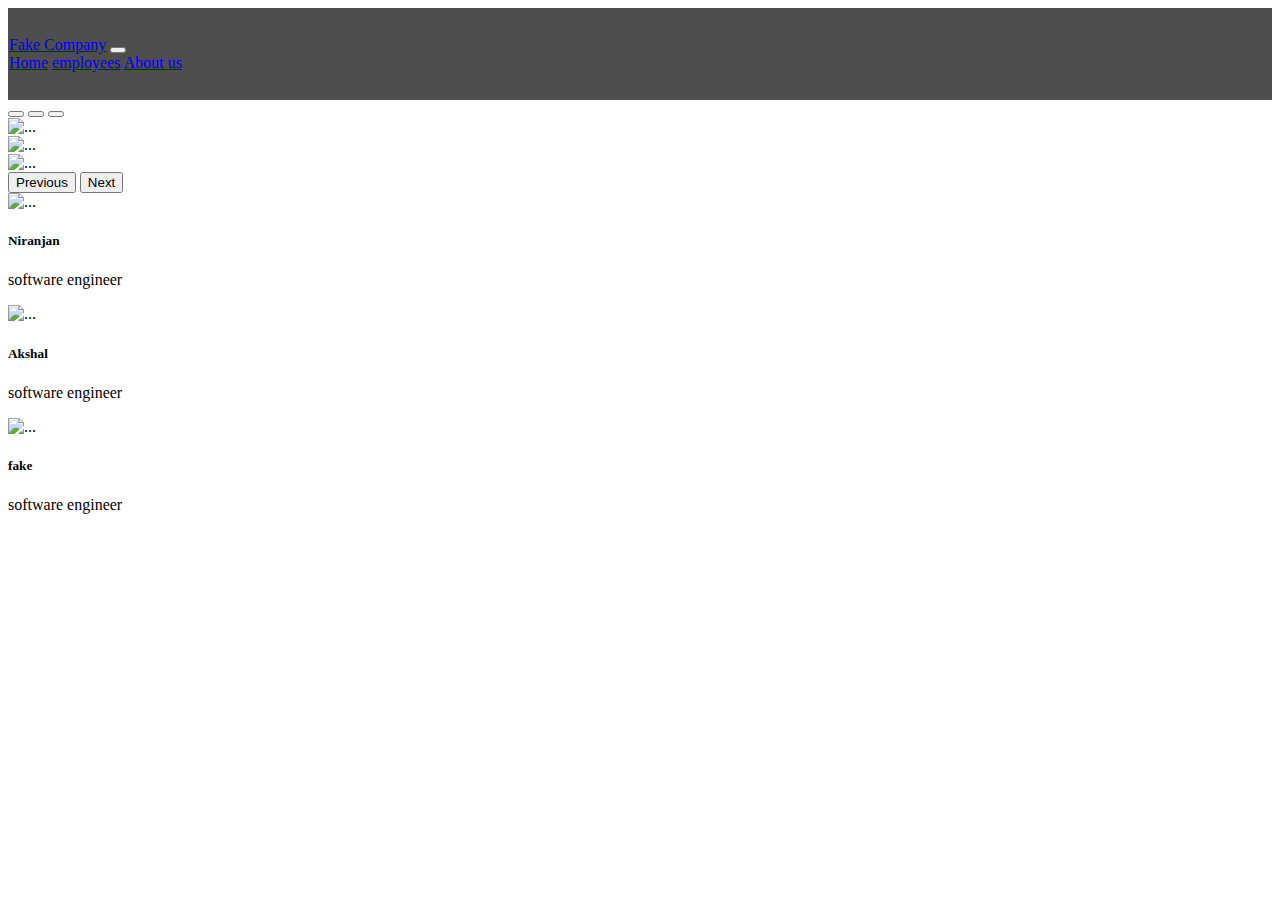
==== demo.html @ 5145f54c "Add files via upload" ====
<!DOCTYPE html>
<html lang="en">

<head>
    <meta charset="UTF-8">
    <meta http-equiv="X-UA-Compatible" content="IE=edge">
    <meta name="viewport" content="width=device-width, initial-scale=1.0">

    <!-- bootstrap import starts -->

    <link href="https://cdn.jsdelivr.net/npm/bootstrap@5.0.2/dist/css/bootstrap.min.css" rel="stylesheet"
        integrity="sha384-EVSTQN3/azprG1Anm3QDgpJLIm9Nao0Yz1ztcQTwFspd3yD65VohhpuuCOmLASjC" crossorigin="anonymous">

    <script src="https://cdn.jsdelivr.net/npm/bootstrap@5.0.2/dist/js/bootstrap.bundle.min.js"
        integrity="sha384-MrcW6ZMFYlzcLA8Nl+NtUVF0sA7MsXsP1UyJoMp4YLEuNSfAP+JcXn/tWtIaxVXM"
        crossorigin="anonymous"></script>

    <!-- bootstrap import ends -->

    <!-- css import starts -->

    <link rel="stylesheet" href="./style.css">

    <!-- css imports ends -->

    <title>Document</title>

</head>

<body>
    <!-- header -->
    <header>
        <!-- navbar -->
        <nav class="navbar navbar-expand-lg navbar-light bg-light">
            <div class="container-fluid">
                <a class="navbar-brand" href="#">Fake Company</a>
                <button class="navbar-toggler" type="button" data-bs-toggle="collapse"
                    data-bs-target="#navbarNavAltMarkup" aria-controls="navbarNavAltMarkup" aria-expanded="false"
                    aria-label="Toggle navigation">
                </button>
                <div class="collapse navbar-collapse" id="navbarNavAltMarkup">
                    <div class="navbar-nav">
                        <a class="nav-link active" aria-current="page" href="#">Home</a>
                        <a class="nav-link" href="#">employees</a>
                        <a class="nav-link" href="#">About us</a>
                    </div>
                </div>
            </div>
        </nav>

    </header>

    <!-- main -->
    <main>
        <!-- intro -->
        <section class="intro">
            <!-- carousal -->

            <div id="carouselExampleIndicators" class="carousel slide" data-bs-ride="carousel">

                <div class="carousel-indicators">

                    <button type="button" data-bs-target="#carouselExampleIndicators" data-bs-slide-to="0"
                        class="active" aria-current="true" aria-label="Slide 1"></button>

                    <button type="button" data-bs-target="#carouselExampleIndicators" data-bs-slide-to="1"
                        aria-label="Slide 2"></button>

                    <button type="button" data-bs-target="#carouselExampleIndicators" data-bs-slide-to="2"
                        aria-label="Slide 3"></button>

                </div>

                <div class="carousel-inner">

                    <div class="carousel-item active">
                        <img src="./2.png" class="d-block w-100" alt="...">
                    </div>
                    <div class="carousel-item">
                        <img src="./1.png" class="d-block w-100" alt="...">
                    </div>
                    <div class="carousel-item">
                        <img src="./4.png" class="d-block w-100" alt="...">
                    </div>

                </div>
                <button class="carousel-control-prev" type="button" data-bs-target="#carouselExampleIndicators"
                    data-bs-slide="prev">
                    <span class="carousel-control-prev-icon" aria-hidden="true"></span>
                    <span class="visually-hidden">Previous</span>
                </button>

                <button class="carousel-control-next" type="button" data-bs-target="#carouselExampleIndicators"
                    data-bs-slide="next">
                    <span class="carousel-control-next-icon" aria-hidden="true"></span>
                    <span class="visually-hidden">Next</span>
                </button>

            </div>
        </section>

        <!--empolyees-->
        <section class="employees">
            <div class="container">
                <div class="row">
                    <!-- looping cards -->
                    <script>

                        let employees = [
                            {
                                name: "Niranjan",
                                Designation: "software engineer",
                                Image: "./images/male employee.png"
                            },
                            {
                                name: "Akshal",
                                Designation: "software engineer",
                                Image: "./images/female employee.png"
                            },
                            {
                                name: "fake",
                                Designation: "software engineer",
                                Image: "./images/male employee.png"
                            }
                        ]
                        employees.forEach(
                            person => {
                                document.write(
                                    `<div class="col">
                                    <div class="card" style="width: 18rem;">
                                    <img src="${person.Image}" class="card-img-top" alt="...">
                                    <div class="card-body">
                                        <h5 class="card-title">${person.name}</h5>
                                        <p class="card-text">${person.Designation}</p>
                                    </div>
                                    </div>
                                    </div>
                                    `
                                )
                            }
                        )
                    </script>
                </div>
            </div>

        </section>
        <!-- about -->
        <section class="about">

            

        </section>
    </main>

</body>

</html>
---- style.css ----
/* NAVBAR STYLING STARTS */
.navbar {
 display: flex;
 align-items: center;
 justify-content: space-between;
 padding: 1px;
 background-color: #4e4e4e;
 color: #fff;
 backdrop-filter: blur(2px);
 height: 10vh;
 

}
.nav-links a {
 color: #fff;
 text-decoration:none ;


}
/* LOGO */
.logo {
 font-size: 32px;
}
/* NAVBAR MENU */
.menu {
 display: flex;
 gap: 120px;
 font-size: 0.5px;
}
.menu li:hover {
 background-color: #000000;
 border-radius: none ;
 transition: 0.5s ease;
}
.menu li,a:visited{
 color: rgb(255, 255, 255);
 




}
.menu li {
 padding: 5px 14px;
 font-size: 19px;
 list-style: none;
 border: none;
 border-radius: 30px;
 font-size: 16px;
 font-weight: 700;
 }
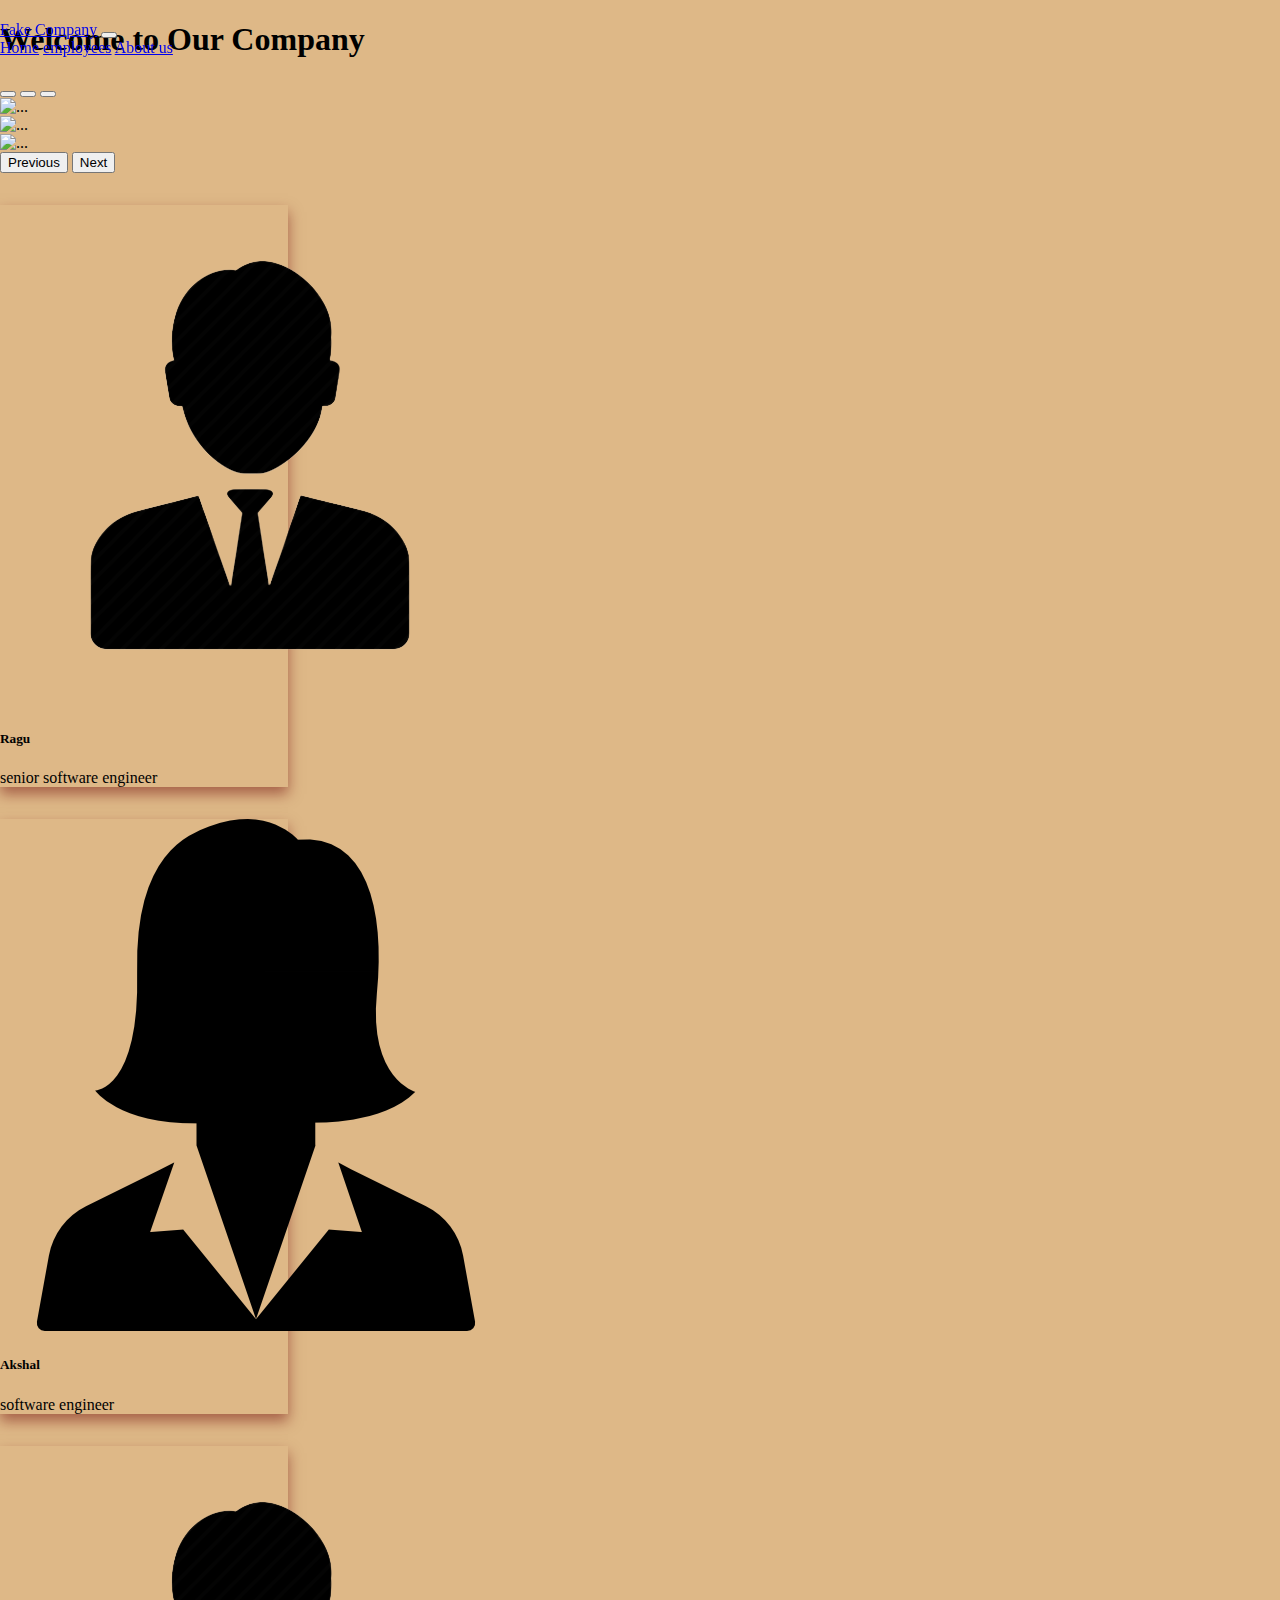
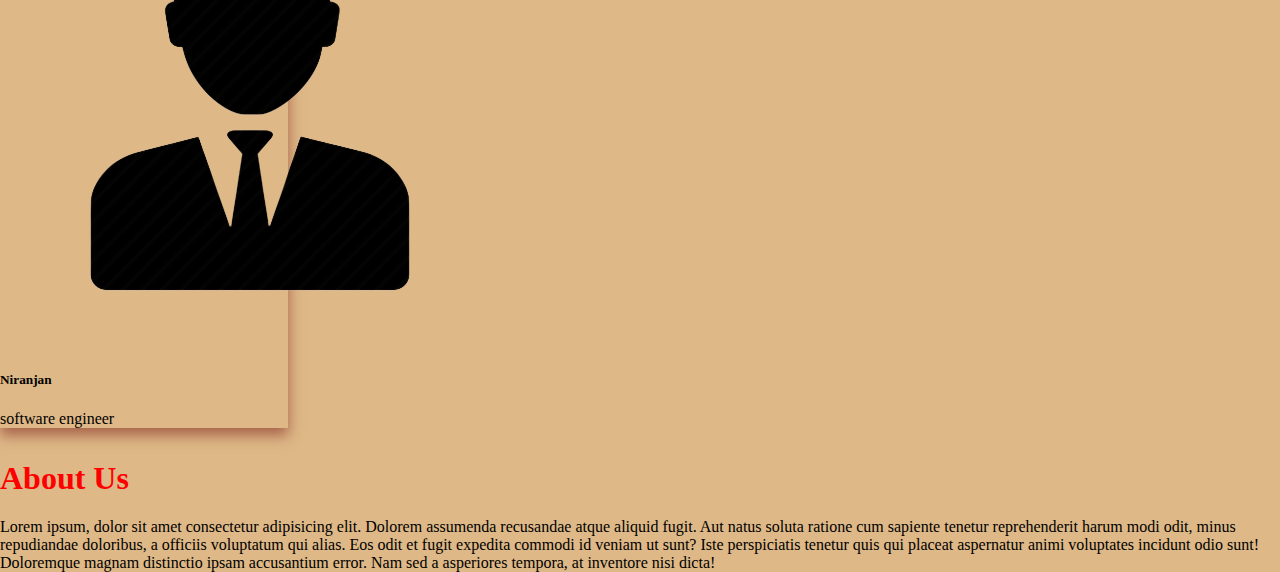
==== commit adaf6892: "Add files via upload" ====
--- a/demo.html
+++ b/demo.html
@@ -31,7 +31,7 @@
     <!-- header -->
     <header>
         <!-- navbar -->
-        <nav class="navbar navbar-expand-lg navbar-light bg-light">
+        <nav class="navbar navbar-expand-lg navbar-light bg-light navbar-edit" >
             <div class="container-fluid">
                 <a class="navbar-brand" href="#">Fake Company</a>
                 <button class="navbar-toggler" type="button" data-bs-toggle="collapse"
@@ -41,8 +41,8 @@
                 <div class="collapse navbar-collapse" id="navbarNavAltMarkup">
                     <div class="navbar-nav">
                         <a class="nav-link active" aria-current="page" href="#">Home</a>
-                        <a class="nav-link" href="#">employees</a>
-                        <a class="nav-link" href="#">About us</a>
+                        <a class="nav-link" href="#emp">employees</a>
+                        <a class="nav-link" href="#abt ">About us</a>
                     </div>
                 </div>
             </div>
@@ -54,6 +54,7 @@
     <main>
         <!-- intro -->
         <section class="intro">
+            <h1>Welcome to Our Company</h1>
             <!-- carousal -->
 
             <div id="carouselExampleIndicators" class="carousel slide" data-bs-ride="carousel">
@@ -100,7 +101,7 @@
         </section>
 
         <!--empolyees-->
-        <section class="employees">
+        <section class="employees" id="emp">
             <div class="container">
                 <div class="row">
                     <!-- looping cards -->
@@ -108,20 +109,22 @@
 
                         let employees = [
                             {
-                                name: "Niranjan",
-                                Designation: "software engineer",
+                                name: "Ragu",
+                                Designation: "senior software engineer",
                                 Image: "./images/male employee.png"
                             },
+
                             {
                                 name: "Akshal",
                                 Designation: "software engineer",
                                 Image: "./images/female employee.png"
                             },
+
                             {
-                                name: "fake",
-                                Designation: "software engineer",
+                                name: "Niranjan",
+                                Designation : "software engineer",
                                 Image: "./images/male employee.png"
-                            }
+                            },
                         ]
                         employees.forEach(
                             person => {
@@ -131,7 +134,7 @@
                                     <img src="${person.Image}" class="card-img-top" alt="...">
                                     <div class="card-body">
                                         <h5 class="card-title">${person.name}</h5>
-                                        <p class="card-text">${person.Designation}</p>
+                                        <p class="card-text designation">${person.Designation}</p>
                                     </div>
                                     </div>
                                     </div>
@@ -145,9 +148,14 @@
 
         </section>
         <!-- about -->
-        <section class="about">
+        <section class="about" id="abt">
 
-            
+                <div class="container">
+                    <div class="row">
+                        <h1 style="color: red;">About Us</h1>
+                        <div>Lorem ipsum, dolor sit amet consectetur adipisicing elit. Dolorem assumenda recusandae atque aliquid fugit. Aut natus soluta ratione cum sapiente tenetur reprehenderit harum modi odit, minus repudiandae doloribus, a officiis voluptatum qui alias. Eos odit et fugit expedita commodi id veniam ut sunt? Iste perspiciatis tenetur quis qui placeat aspernatur animi voluptates incidunt odio sunt! Doloremque magnam distinctio ipsam accusantium error. Nam sed a asperiores tempora, at inventore nisi dicta!</div>
+                    </div>
+                </div>
 
         </section>
     </main>
--- a/style.css
+++ b/style.css
@@ -1,55 +1,37 @@
+:root{
+  --bgcolor:burlywood;
+  --displaynone : none;
+}
+::-webkit-scrollbar{
+  display:none
+}
 
+body{
+  background-color:var(--bgcolor);
+  margin: 0;
+  padding: 0;
+}
+.navbar-edit{
+  width: 100%;
+  position: fixed;
+  z-index: 10;
+}
+/* .designation{
+  display: var(--displaynone);
+} */
+
+.card{
+  margin-top: 2rem;
+  margin-bottom: 2rem;
+  box-shadow: 0 7px 13px 0 rgba(111, 9, 9, 0.5);
+  transition: 1000ms;
  
- 
- /* NAVBAR STYLING STARTS */
-.navbar {
- display: flex;
- align-items: center;
- justify-content: space-between;
- padding: 1px;
- background-color: #4e4e4e;
- color: #fff;
- backdrop-filter: blur(2px);
- height: 10vh;
- 
+}
+
+.card:hover {
+  box-shadow: 0 15px 26px 0 rgba(0,0,0,0.2);
+  transform: scale(1.1);
+  opacity: 1;
+  /* --displaynone:content */
 
 }
-.nav-links a {
- color: #fff;
- text-decoration:none ;
-
-
-}
-/* LOGO */
-.logo {
- font-size: 32px;
-}
-/* NAVBAR MENU */
-.menu {
- display: flex;
- gap: 120px;
- font-size: 0.5px;
-}
-.menu li:hover {
- background-color: #000000;
- border-radius: none ;
- transition: 0.5s ease;
-}
-.menu li,a:visited{
- color: rgb(255, 255, 255);
- 
-
-
-
-
-}
-.menu li {
- padding: 5px 14px;
- font-size: 19px;
- list-style: none;
- border: none;
- border-radius: 30px;
- font-size: 16px;
- font-weight: 700;
- }
-
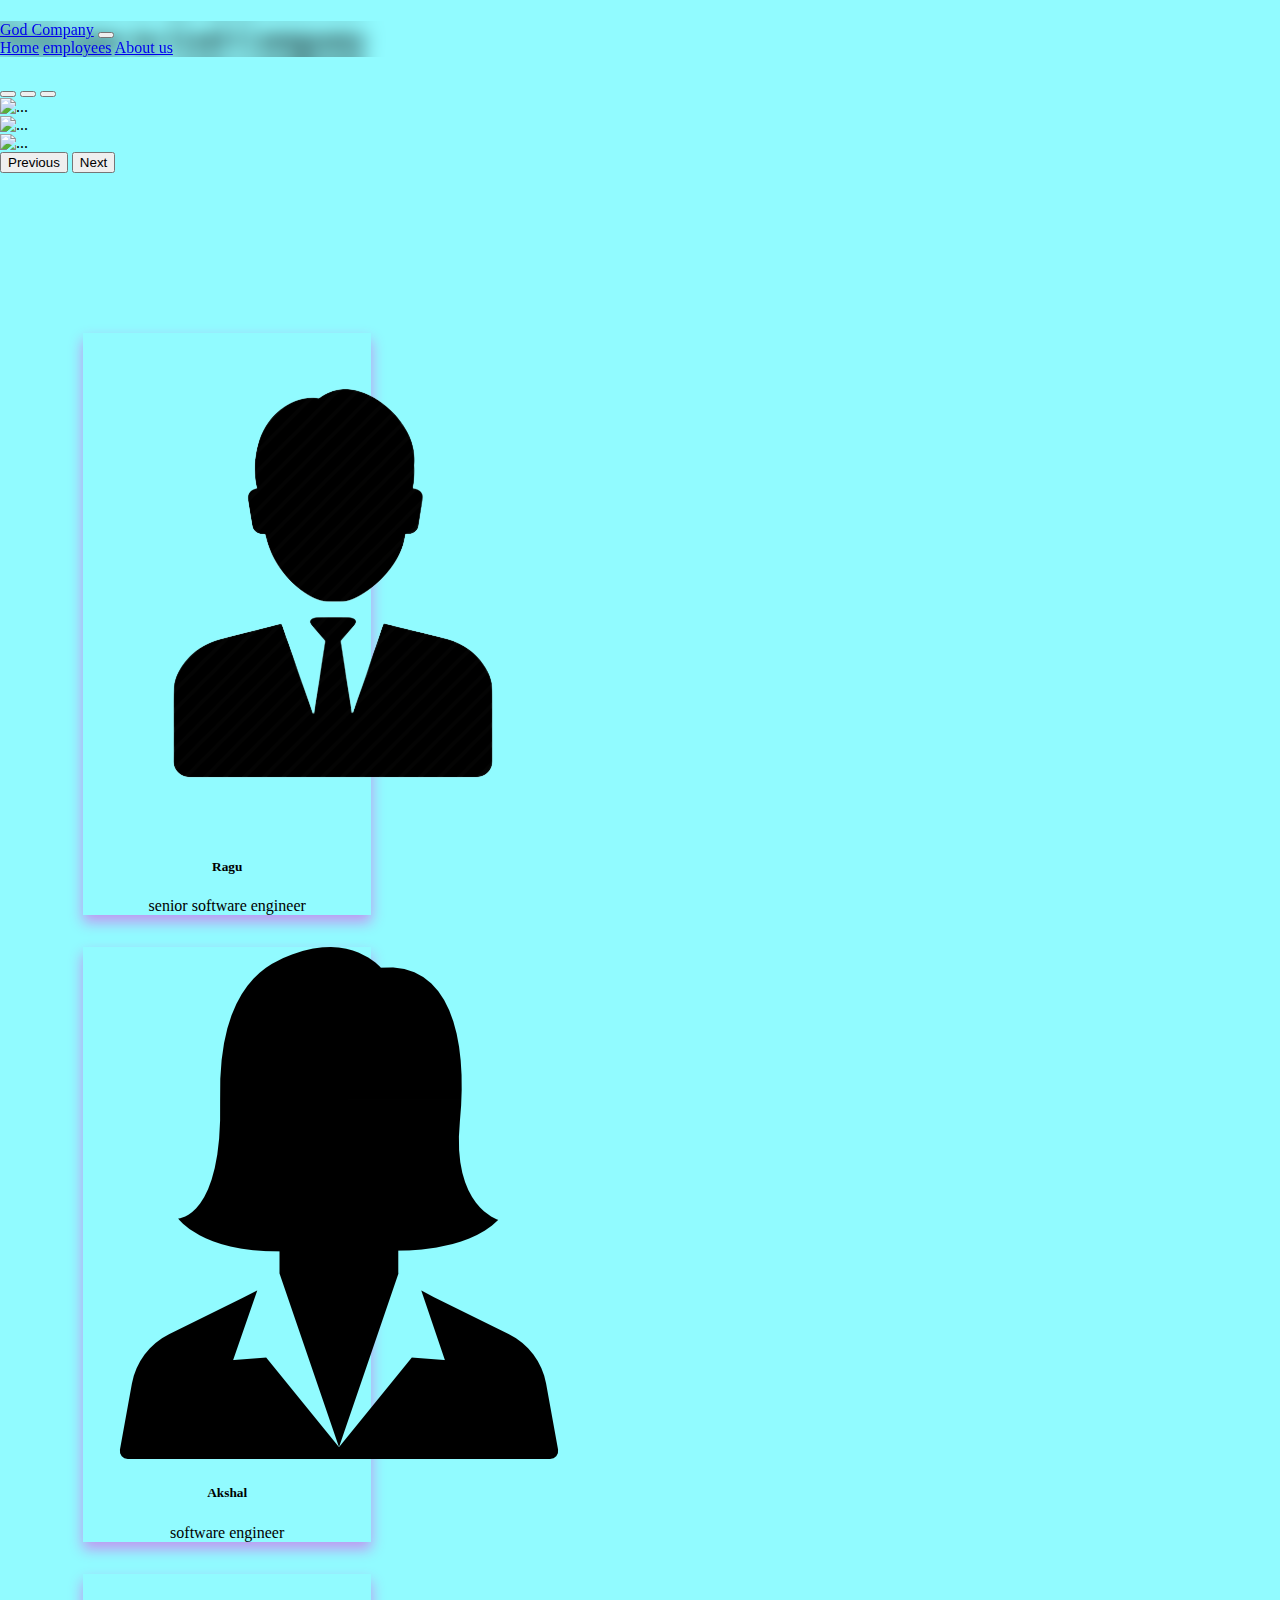
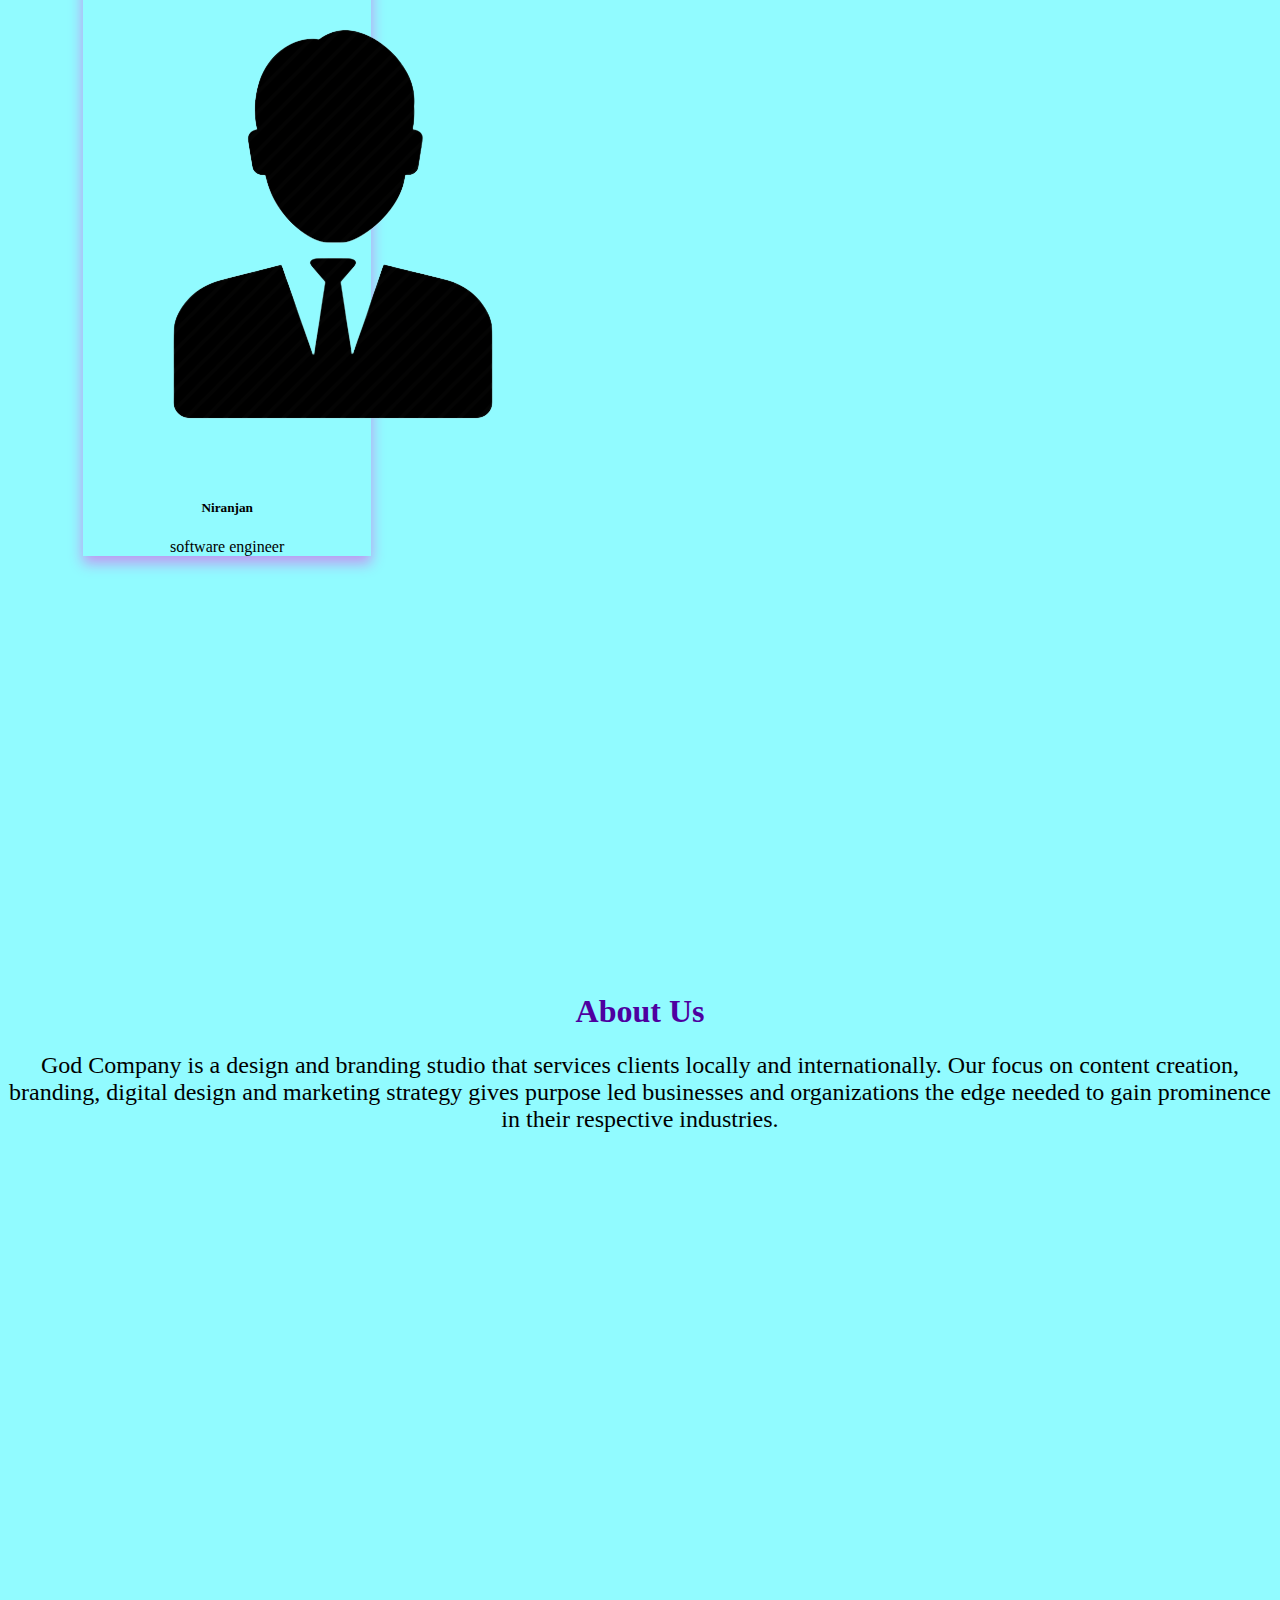
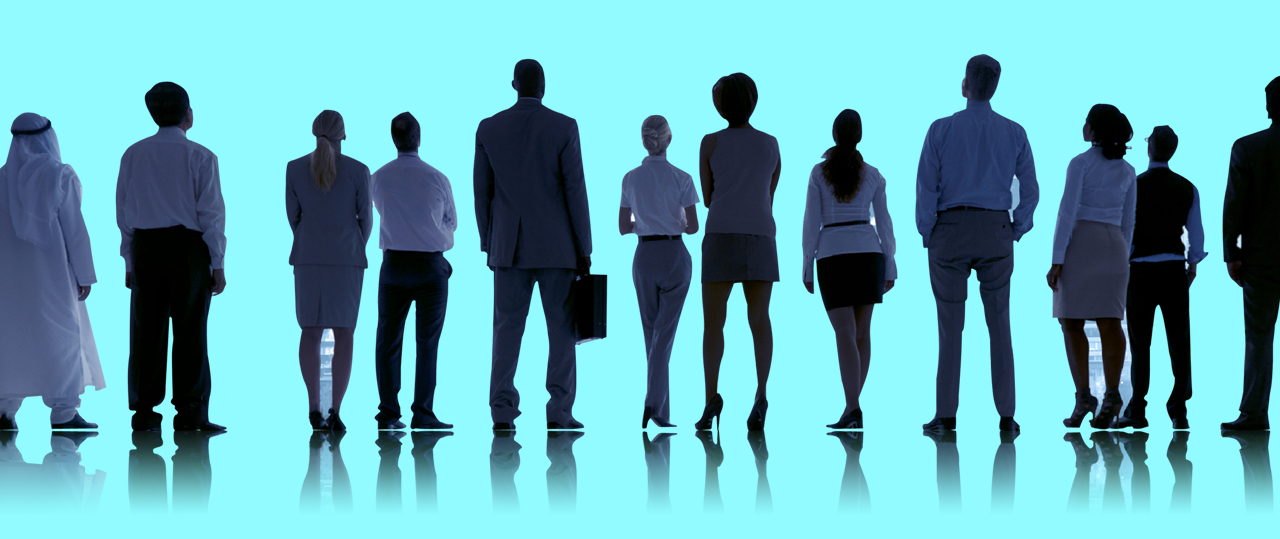
==== commit 80cb709f: "Add files via upload" ====
--- a/demo.html
+++ b/demo.html
@@ -33,7 +33,7 @@
         <!-- navbar -->
         <nav class="navbar navbar-expand-lg navbar-light bg-light navbar-edit" >
             <div class="container-fluid">
-                <a class="navbar-brand" href="#">Fake Company</a>
+                <a class="navbar-brand" href="#">God Company</a>
                 <button class="navbar-toggler" type="button" data-bs-toggle="collapse"
                     data-bs-target="#navbarNavAltMarkup" aria-controls="navbarNavAltMarkup" aria-expanded="false"
                     aria-label="Toggle navigation">
@@ -54,7 +54,7 @@
     <main>
         <!-- intro -->
         <section class="intro">
-            <h1>Welcome to Our Company</h1>
+            <h1>Welcome to God Company</h1>
             <!-- carousal -->
 
             <div id="carouselExampleIndicators" class="carousel slide" data-bs-ride="carousel">
@@ -151,10 +151,16 @@
         <section class="about" id="abt">
 
                 <div class="container">
-                    <div class="row">
-                        <h1 style="color: red;">About Us</h1>
-                        <div>Lorem ipsum, dolor sit amet consectetur adipisicing elit. Dolorem assumenda recusandae atque aliquid fugit. Aut natus soluta ratione cum sapiente tenetur reprehenderit harum modi odit, minus repudiandae doloribus, a officiis voluptatum qui alias. Eos odit et fugit expedita commodi id veniam ut sunt? Iste perspiciatis tenetur quis qui placeat aspernatur animi voluptates incidunt odio sunt! Doloremque magnam distinctio ipsam accusantium error. Nam sed a asperiores tempora, at inventore nisi dicta!</div>
+                    <div class="about">
+                        <h1 style="color: rgb(78, 0, 160);">About Us</h1>
+                        <div class="aboutcont">
+                        <div>God Company is a design and branding studio that services clients locally and internationally. Our focus on content creation, branding, digital design and marketing strategy gives purpose led businesses and organizations the edge needed to gain prominence in their respective industries.</div>
+                        <div class="aboutimage">
+                            <img src="images/team 2.png" class="d-block w-100" alt="...">
+                            </div>
+                            
                     </div>
+                </div>
                 </div>
 
         </section>
--- a/style.css
+++ b/style.css
@@ -1,5 +1,5 @@
 :root{
-  --bgcolor:burlywood;
+  --bgcolor:rgb(145, 251, 255);
   --displaynone : none;
 }
 ::-webkit-scrollbar{
@@ -15,6 +15,7 @@
   width: 100%;
   position: fixed;
   z-index: 10;
+  backdrop-filter: blur(10px);
 }
 /* .designation{
   display: var(--displaynone);
@@ -23,7 +24,7 @@
 .card{
   margin-top: 2rem;
   margin-bottom: 2rem;
-  box-shadow: 0 7px 13px 0 rgba(111, 9, 9, 0.5);
+  box-shadow: 0 7px 13px 0 rgba(255, 21, 224, 0.445);
   transition: 1000ms;
  
 }
@@ -31,7 +32,29 @@
 .card:hover {
   box-shadow: 0 15px 26px 0 rgba(0,0,0,0.2);
   transform: scale(1.1);
+  transition-duration: 400ms;
   opacity: 1;
   /* --displaynone:content */
 
 }
+.aboutcont{
+  text-align: center;
+  font-size: 1.5rem;
+  font-weight: 350;
+}
+.row{
+  padding-top: 10%;
+  text-align: center;
+  padding-bottom: 30%;
+  padding-left: 6.5%;
+}
+.aboutimage{
+  width: 100%;
+  padding-bottom: none;
+  margin-bottom: none;
+  padding-block-end: none;
+}
+.about{
+  align-items: center;
+  text-align: center;
+}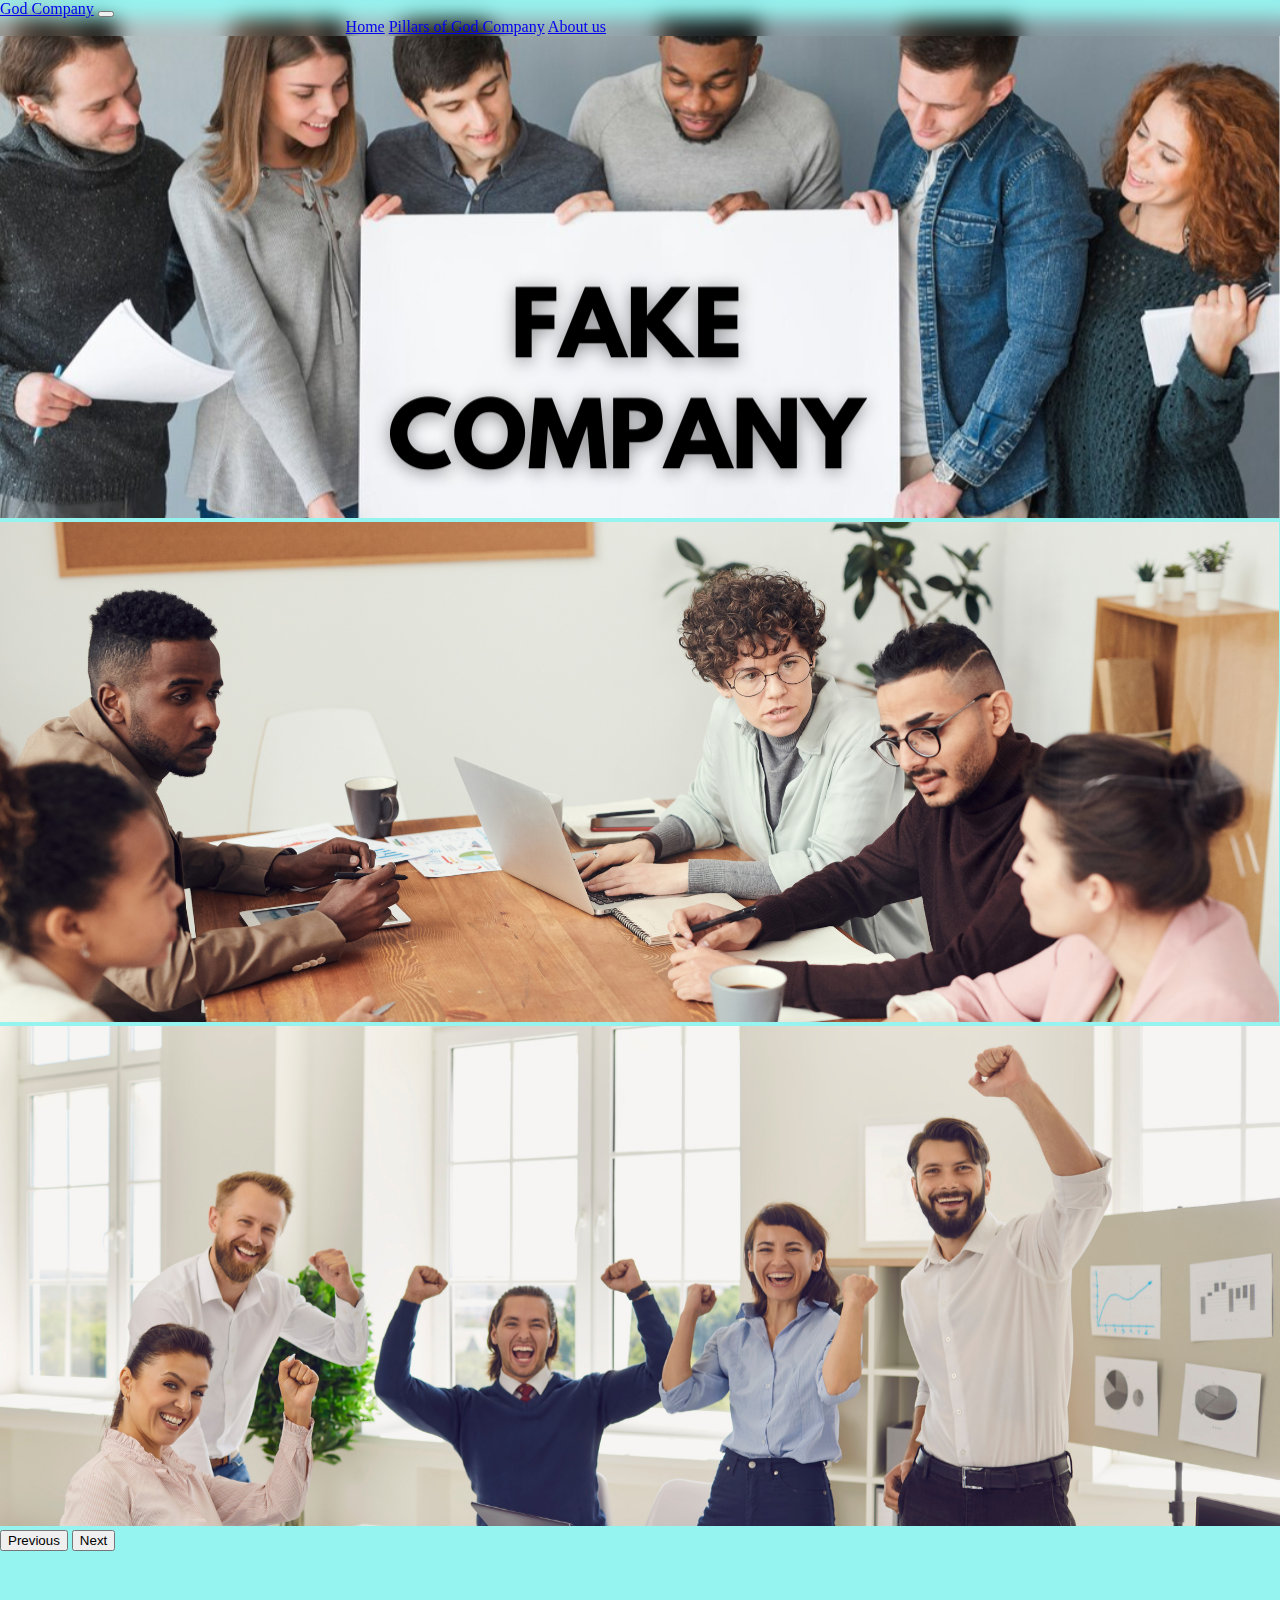
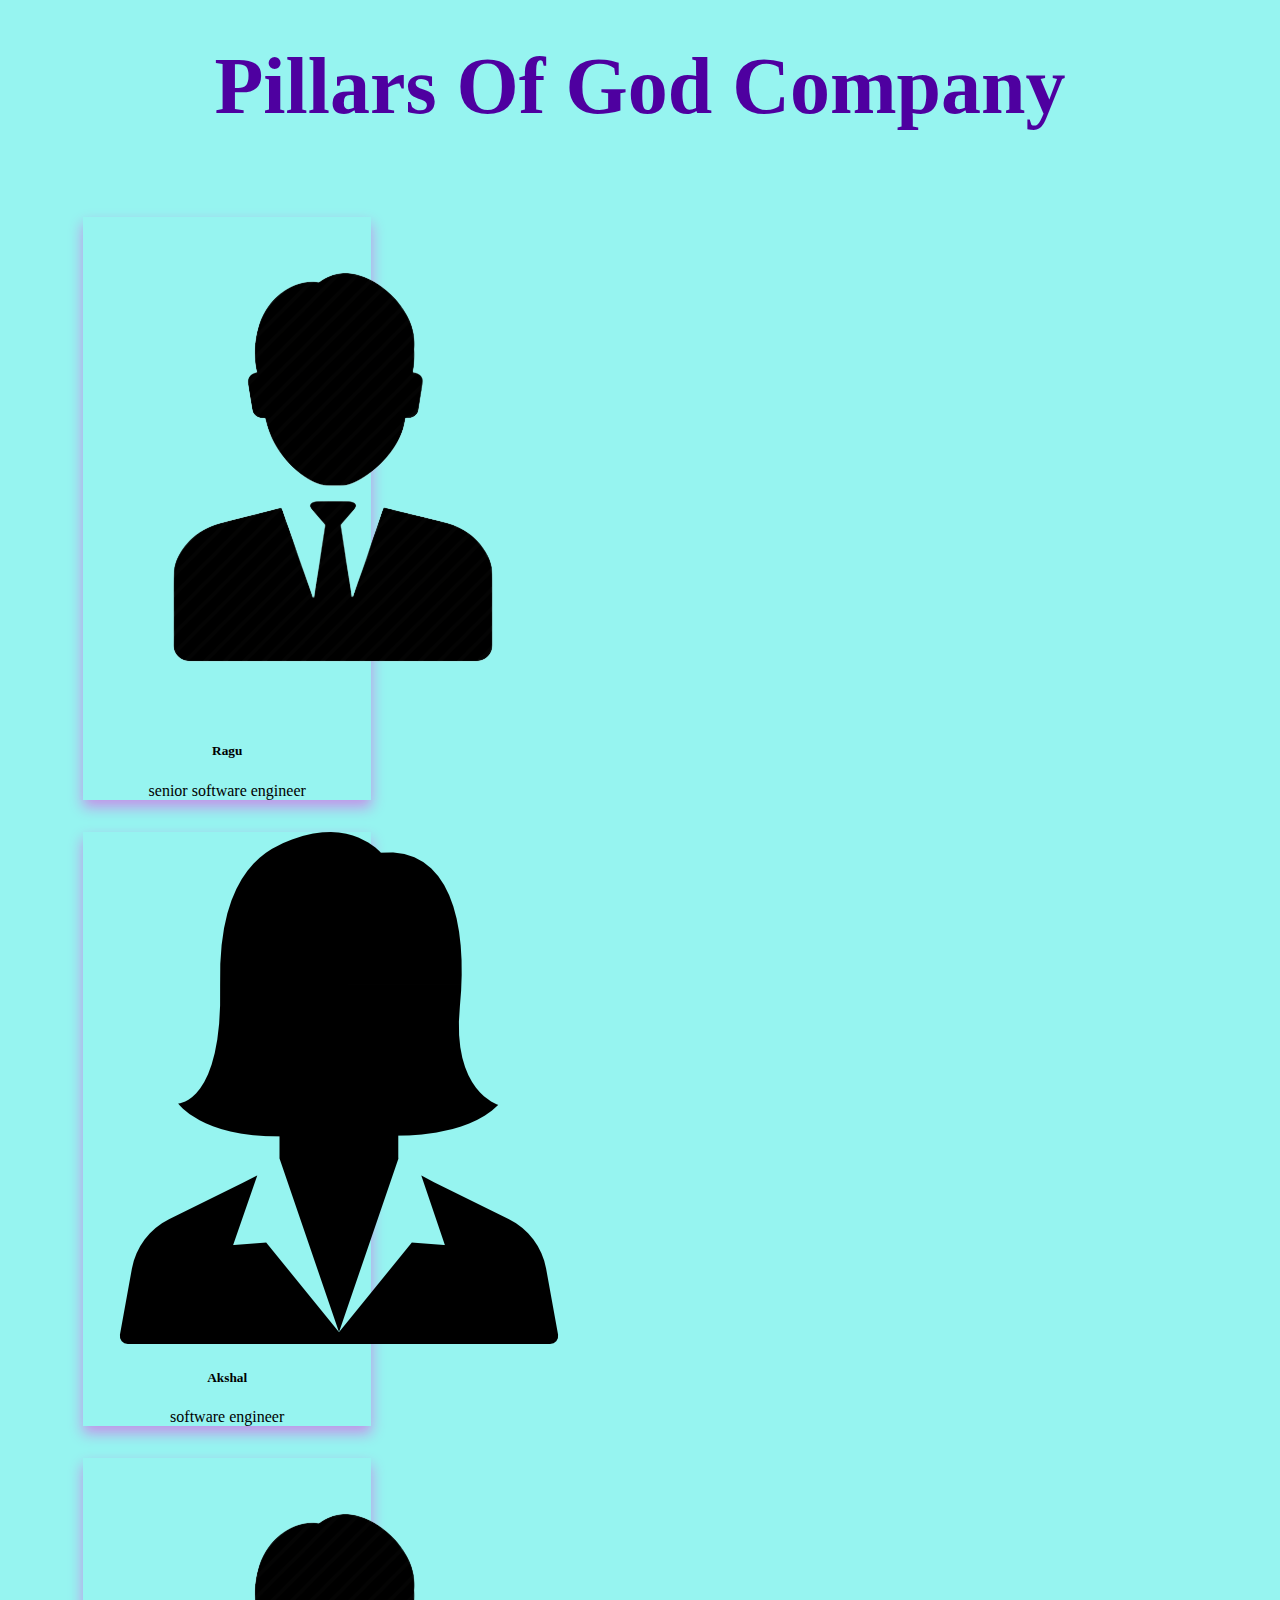
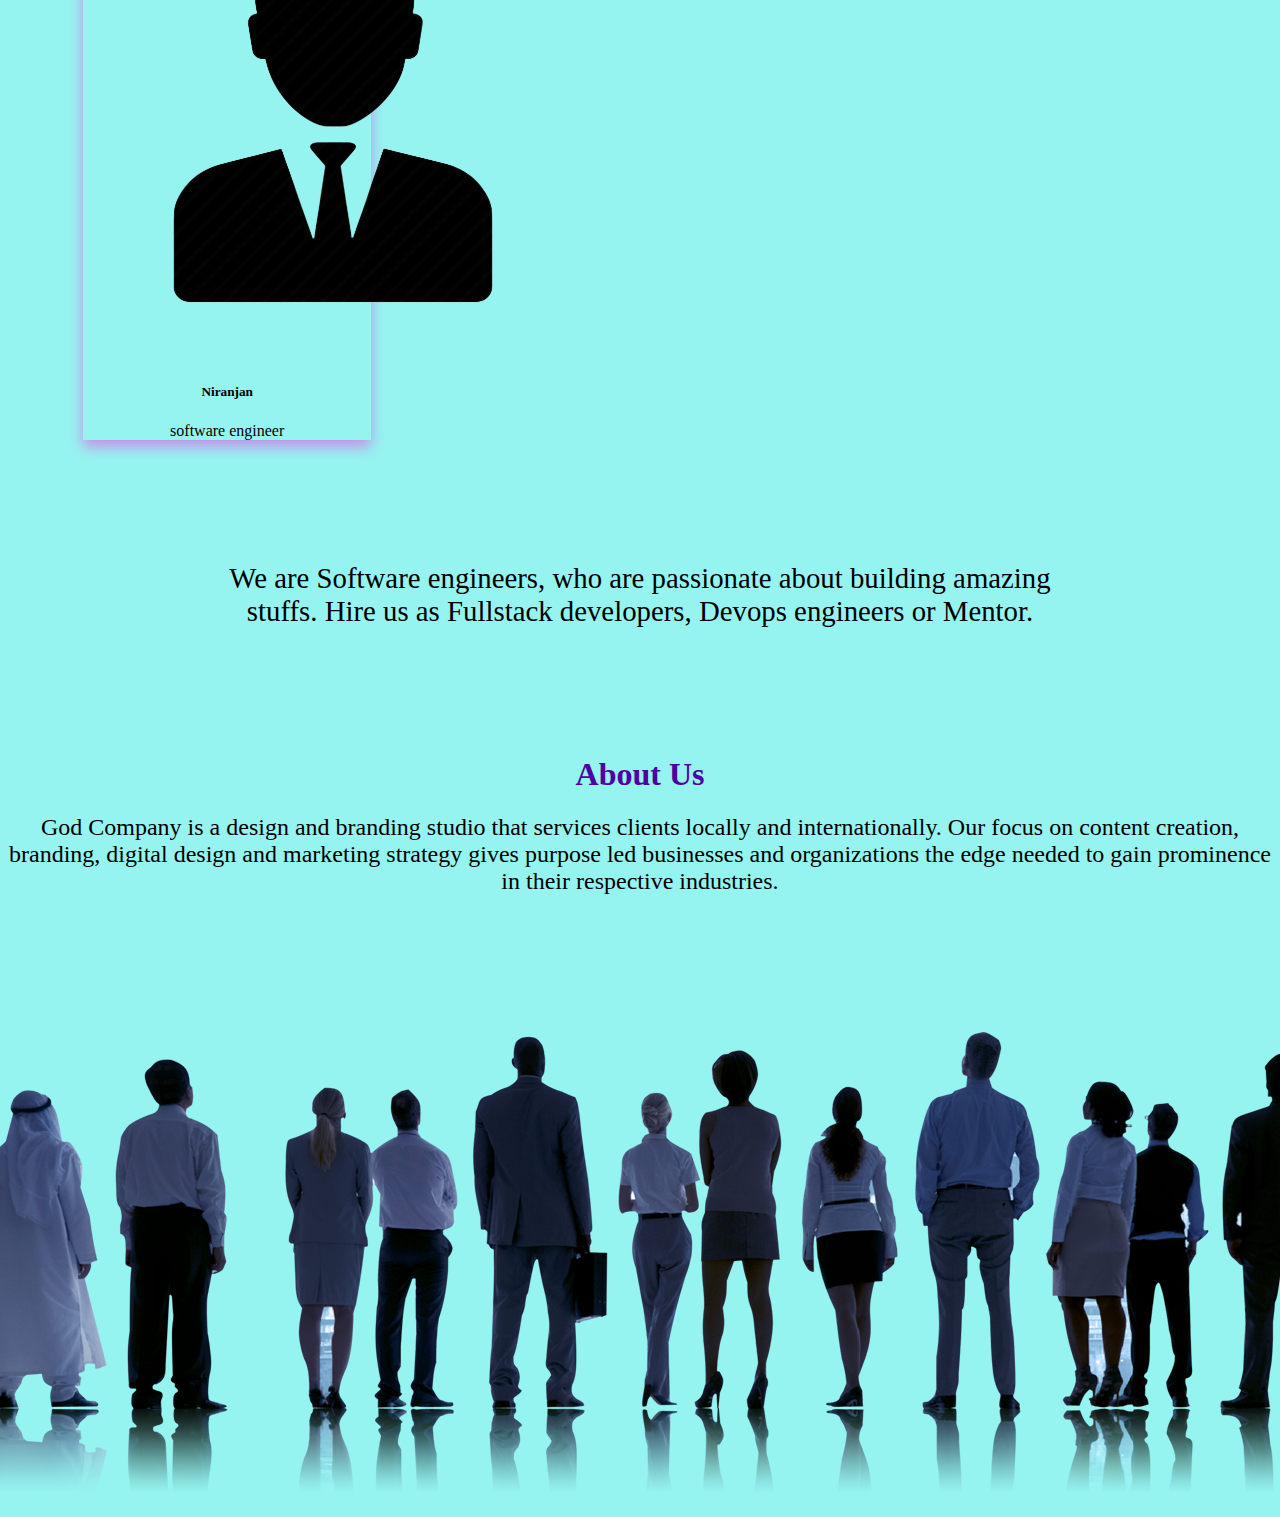
==== commit b6790996: "Add files via upload" ====
--- a/demo.html
+++ b/demo.html
@@ -40,8 +40,8 @@
                 </button>
                 <div class="collapse navbar-collapse" id="navbarNavAltMarkup">
                     <div class="navbar-nav">
-                        <a class="nav-link active" aria-current="page" href="#">Home</a>
-                        <a class="nav-link" href="#emp">employees</a>
+                        <a class="nav-link" aria-current="page" href="#">Home</a>
+                        <a class="nav-link" href="#emp">Pillars of God Company</a>
                         <a class="nav-link" href="#abt ">About us</a>
                     </div>
                 </div>
@@ -53,10 +53,9 @@
     <!-- main -->
     <main>
         <!-- intro -->
-        <section class="intro">
-            <h1>Welcome to God Company</h1>
+        
             <!-- carousal -->
-
+            
             <div id="carouselExampleIndicators" class="carousel slide" data-bs-ride="carousel">
 
                 <div class="carousel-indicators">
@@ -99,8 +98,10 @@
 
             </div>
         </section>
-
         <!--empolyees-->
+        <div class="ss">
+            <h1 style="color: rgb(78, 0, 160);">Pillars Of God Company</h1>
+                  </div>
         <section class="employees" id="emp">
             <div class="container">
                 <div class="row">
@@ -145,6 +146,9 @@
                     </script>
                 </div>
             </div>
+            <div class="qwe">
+                <div>We are Software engineers, who are passionate about building amazing stuffs. Hire us as Fullstack developers, Devops engineers or Mentor.</div>
+                      </div>
 
         </section>
         <!-- about -->
--- a/style.css
+++ b/style.css
@@ -1,5 +1,5 @@
 :root{
-  --bgcolor:rgb(145, 251, 255);
+  --bgcolor:rgb(150, 244, 240);
   --displaynone : none;
 }
 ::-webkit-scrollbar{
@@ -47,14 +47,36 @@
   text-align: center;
   padding-bottom: 30%;
   padding-left: 6.5%;
+  margin-top: -10%;
 }
 .aboutimage{
   width: 100%;
   padding-bottom: none;
   margin-bottom: none;
   padding-block-end: none;
+  margin-top: -30%;
 }
 .about{
   align-items: center;
   text-align: center;
+  margin-top: 10%;
+}
+.navbar-nav{
+  gap: 5rem;
+  margin-left: 27%;
+}
+
+.ss{
+  font-size: 2.5rem;
+  text-align: center;
+  margin-top: 7%;
+  font-weight: 300;
+}
+.qwe{
+  font-size: 1.8rem;
+  text-align: center;
+  margin-top: -23%;
+  font-weight: 350;
+  margin-left: 15%;
+  margin-right: 15%;
 }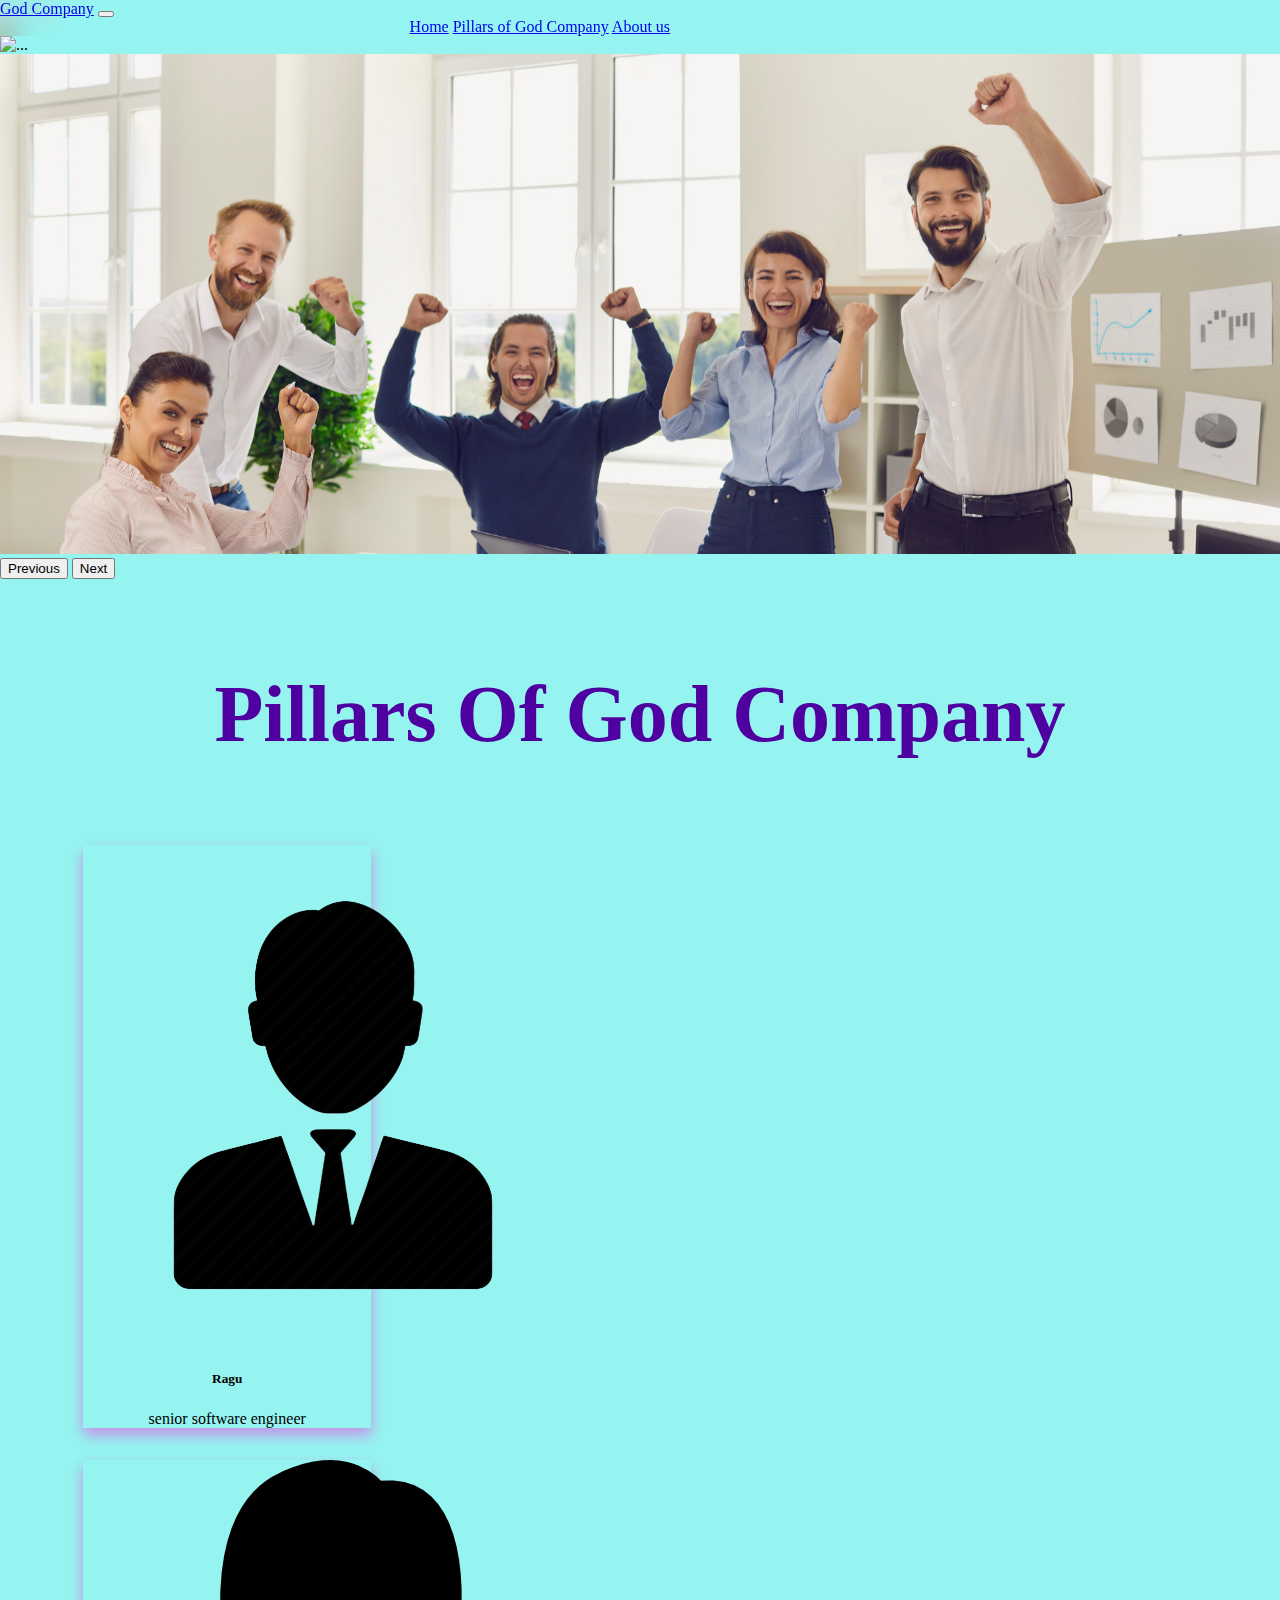
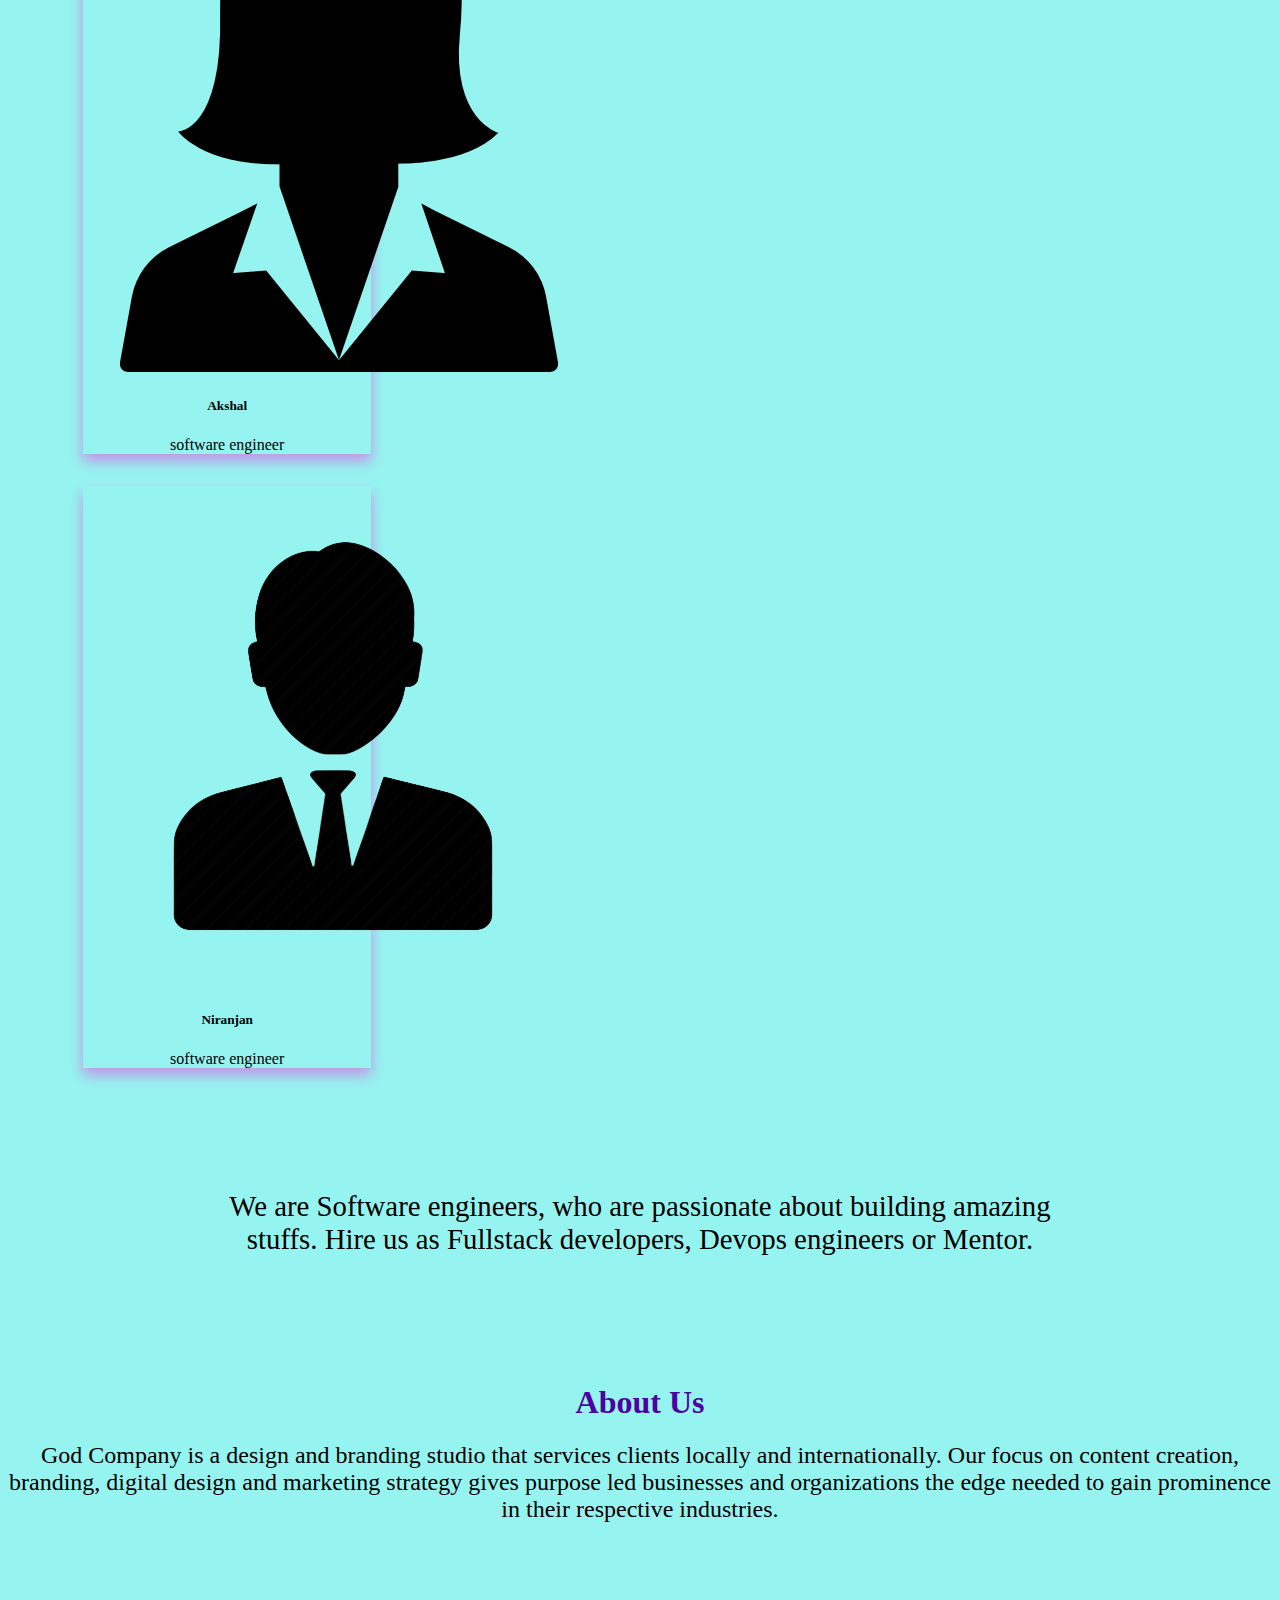
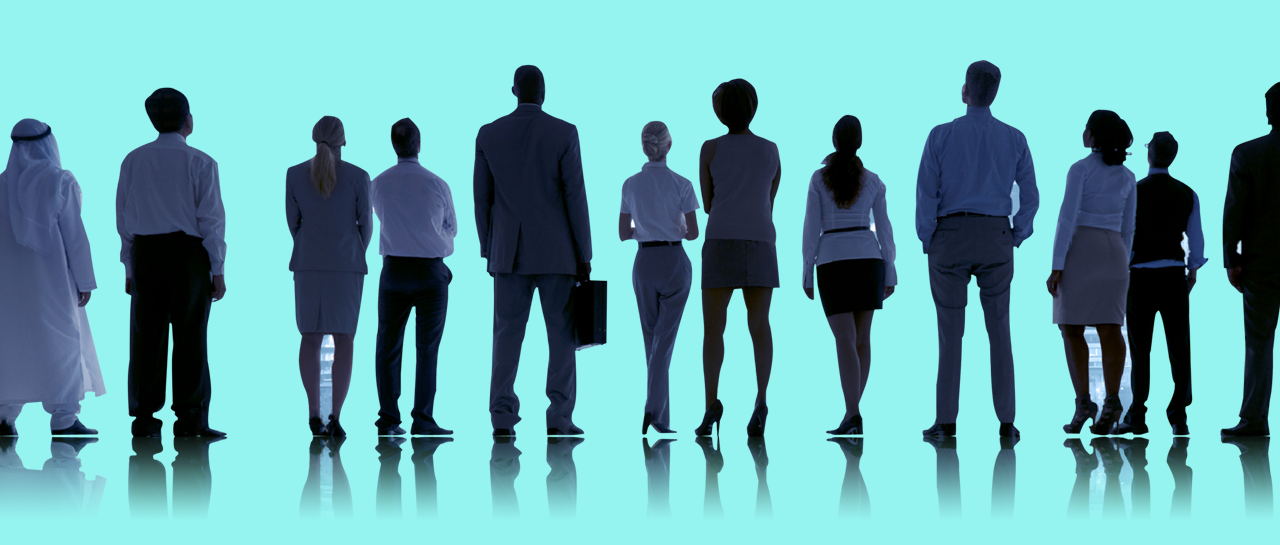
==== commit 3213cded: "Add files via upload" ====
--- a/demo.html
+++ b/demo.html
@@ -5,6 +5,7 @@
     <meta charset="UTF-8">
     <meta http-equiv="X-UA-Compatible" content="IE=edge">
     <meta name="viewport" content="width=device-width, initial-scale=1.0">
+    
 
     <!-- bootstrap import starts -->
 
@@ -74,10 +75,10 @@
                 <div class="carousel-inner">
 
                     <div class="carousel-item active">
-                        <img src="./2.png" class="d-block w-100" alt="...">
+                        <img src="./1.jpg" class="d-block w-100" alt="...">
                     </div>
                     <div class="carousel-item">
-                        <img src="./1.png" class="d-block w-100" alt="...">
+                        <img src="./3.jpg" class="d-block w-100" alt="...">
                     </div>
                     <div class="carousel-item">
                         <img src="./4.png" class="d-block w-100" alt="...">
--- a/style.css
+++ b/style.css
@@ -62,8 +62,8 @@
   margin-top: 10%;
 }
 .navbar-nav{
-  gap: 5rem;
-  margin-left: 27%;
+  gap: 0.6rem;
+  margin-left: 32%;
 }
 
 .ss{
@@ -79,4 +79,47 @@
   font-weight: 350;
   margin-left: 15%;
   margin-right: 15%;
-}+}
+.newcontact{
+  display: flex;
+  flex-direction: row;
+  width: 100vw;
+  
+}
+.uppercontact{
+  display: flex;
+  flex-direction: row;
+  justify-content: center;
+  margin-left: 24rem;
+  align-items: center;
+  width: 700px;
+  margin-bottom: 5rem;
+}
+.contactdata{
+  display: flex;
+  flex-direction: row;
+  justify-content: center;
+  align-items: center;
+}
+.contactdata>:nth-child(1){
+  font-size: 2rem ;
+  font-weight: 600;
+  color: #EF1F83;
+  margin-bottom: -2rem;    
+}
+.contactdata>:nth-child(3){
+  font-size: 4rem ;
+  font-weight: 600;
+  background: -webkit-linear-gradient(0deg, #433FF1 0%, #EF1F83 80.21%);
+  background-clip: text;
+  -webkit-text-fill-color: transparent;
+
+}
+.contactdata>:nth-child(2){
+  font-size: 22px;
+  font-weight: 300;
+  margin-top: 4rem;
+  color:var(--txt-para)
+}
+
+
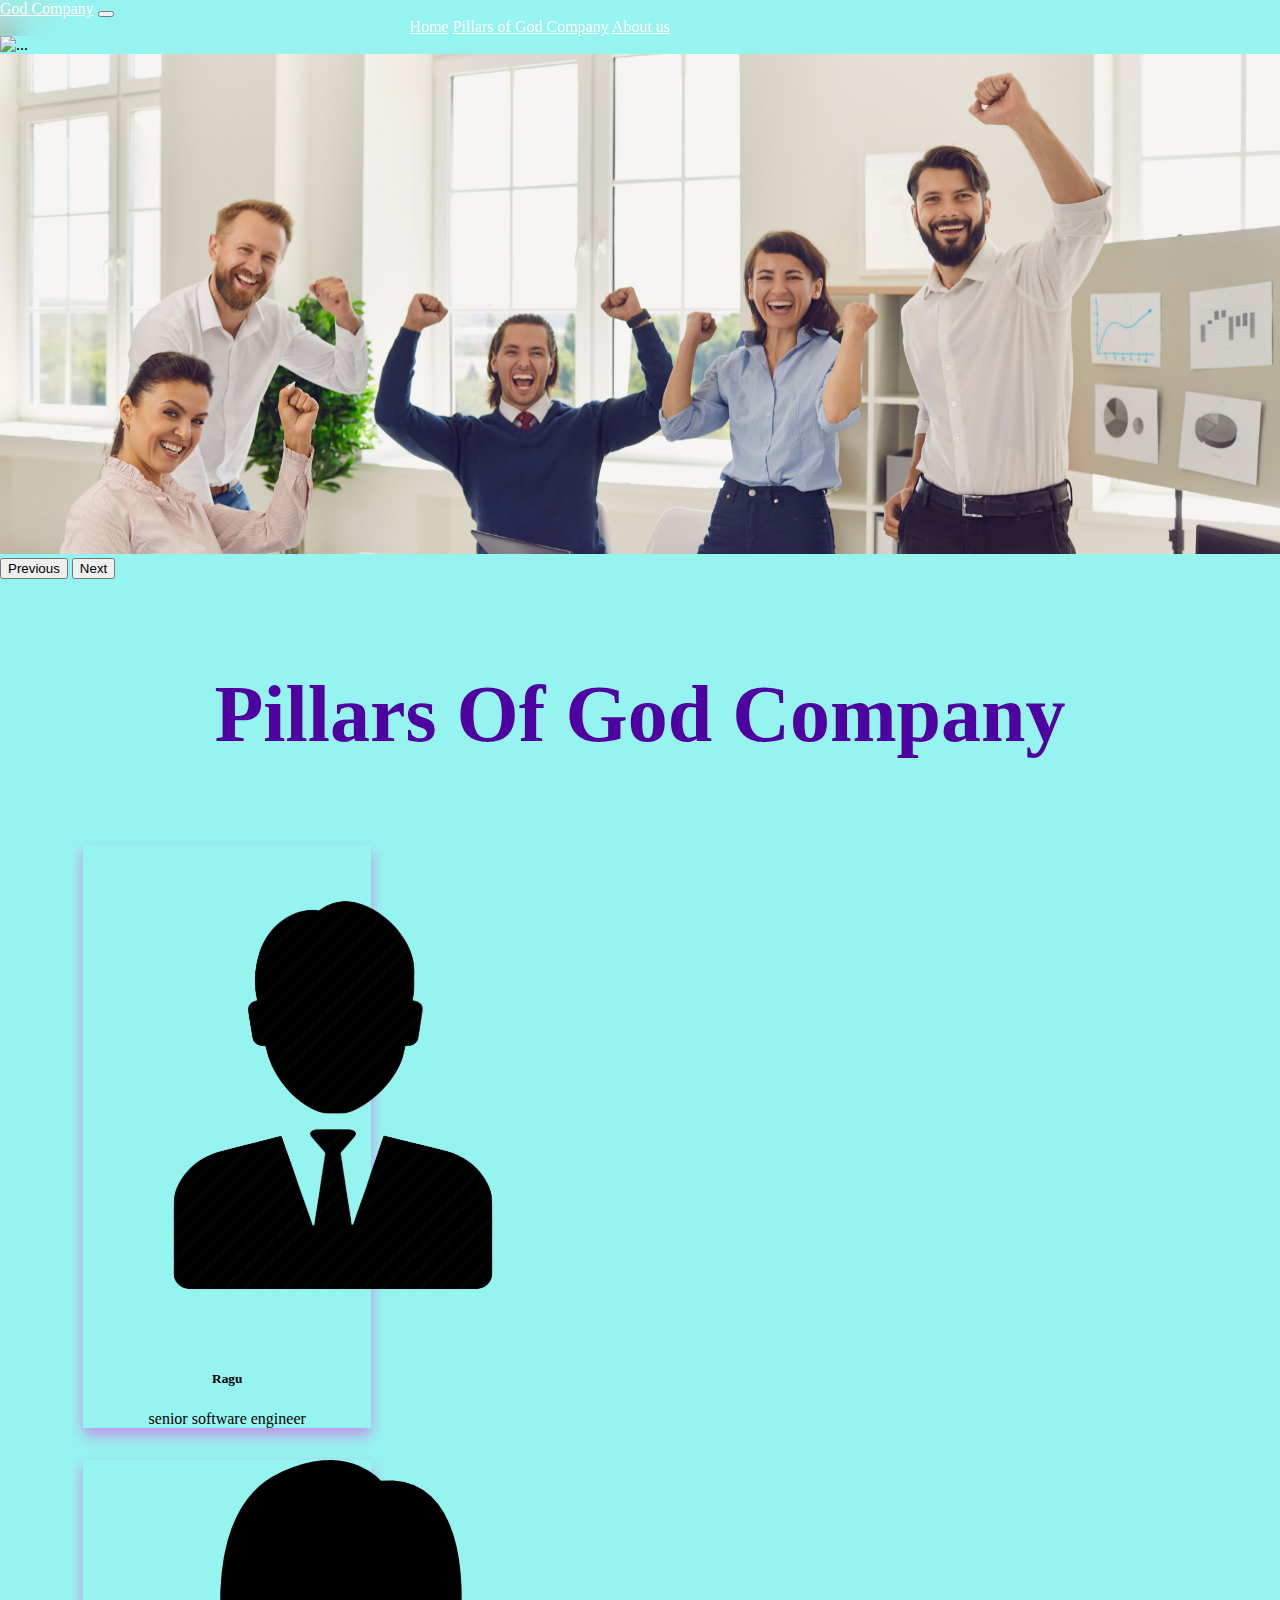
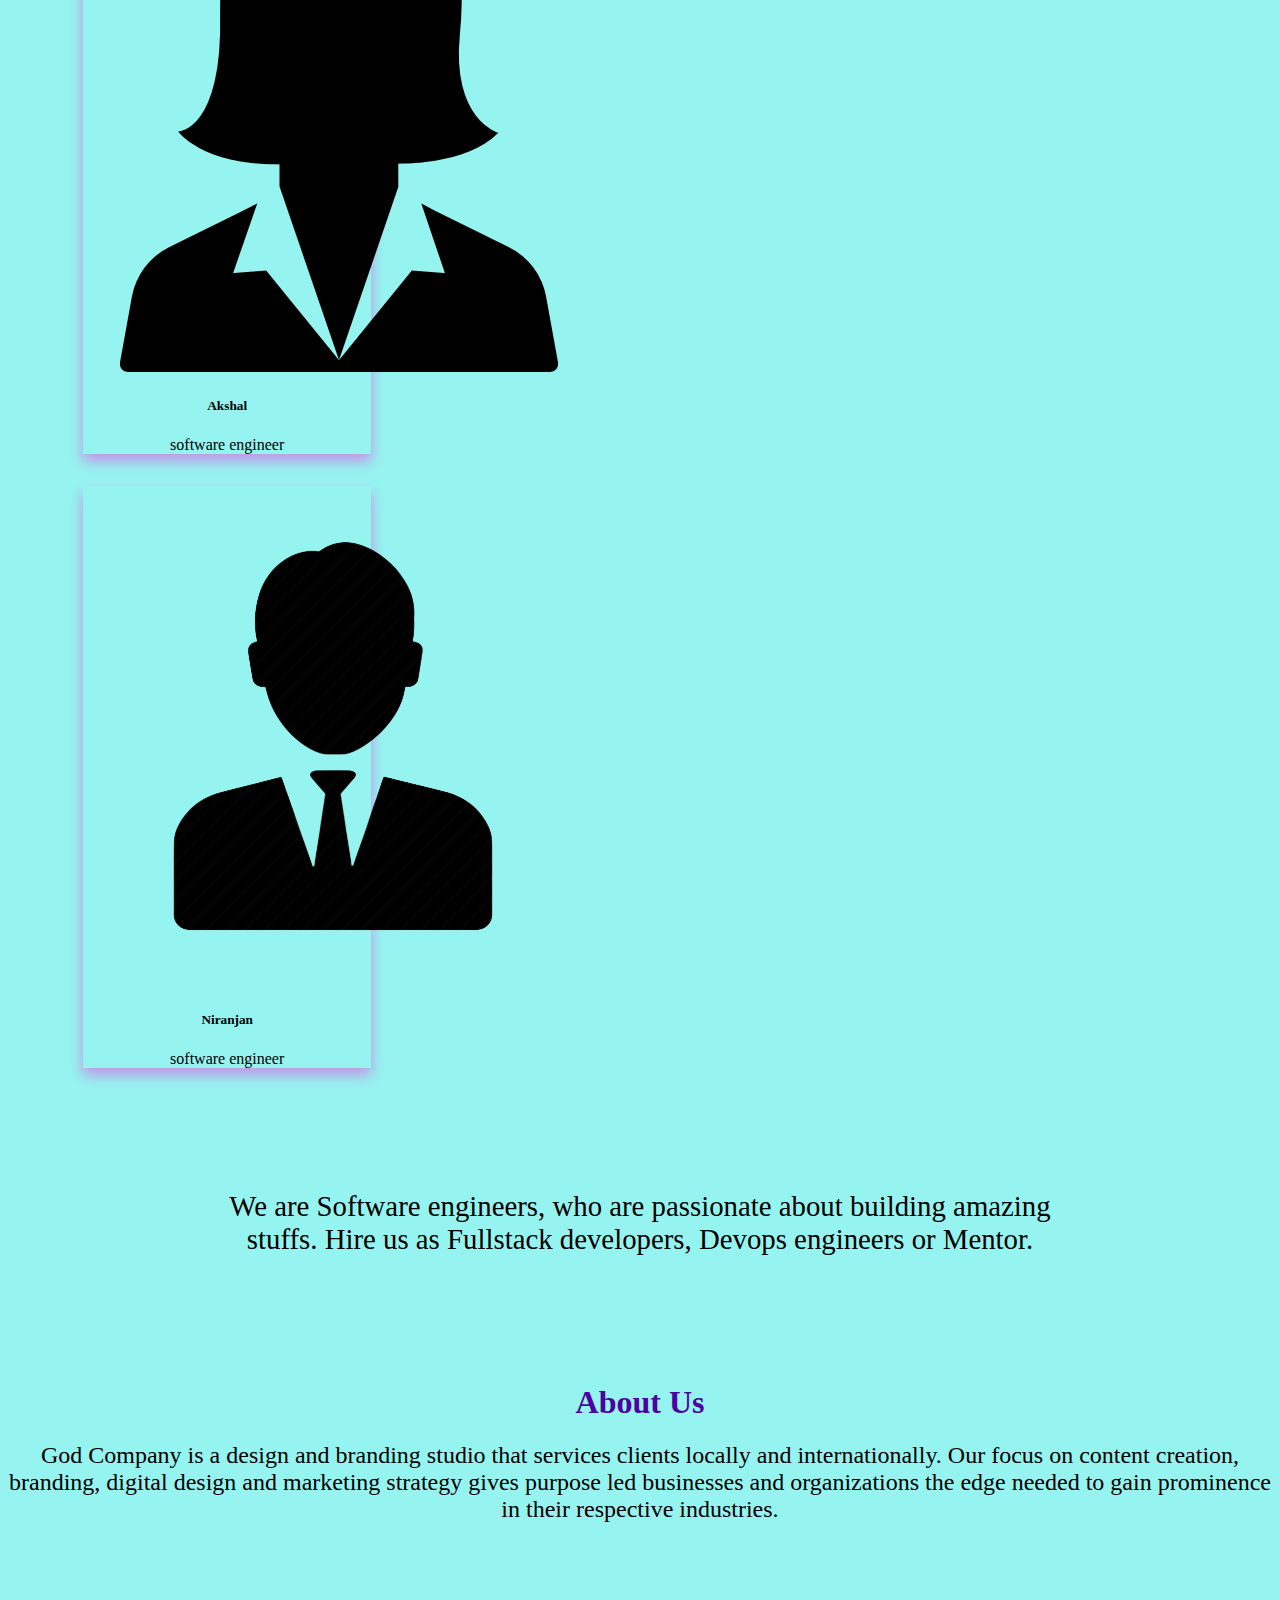
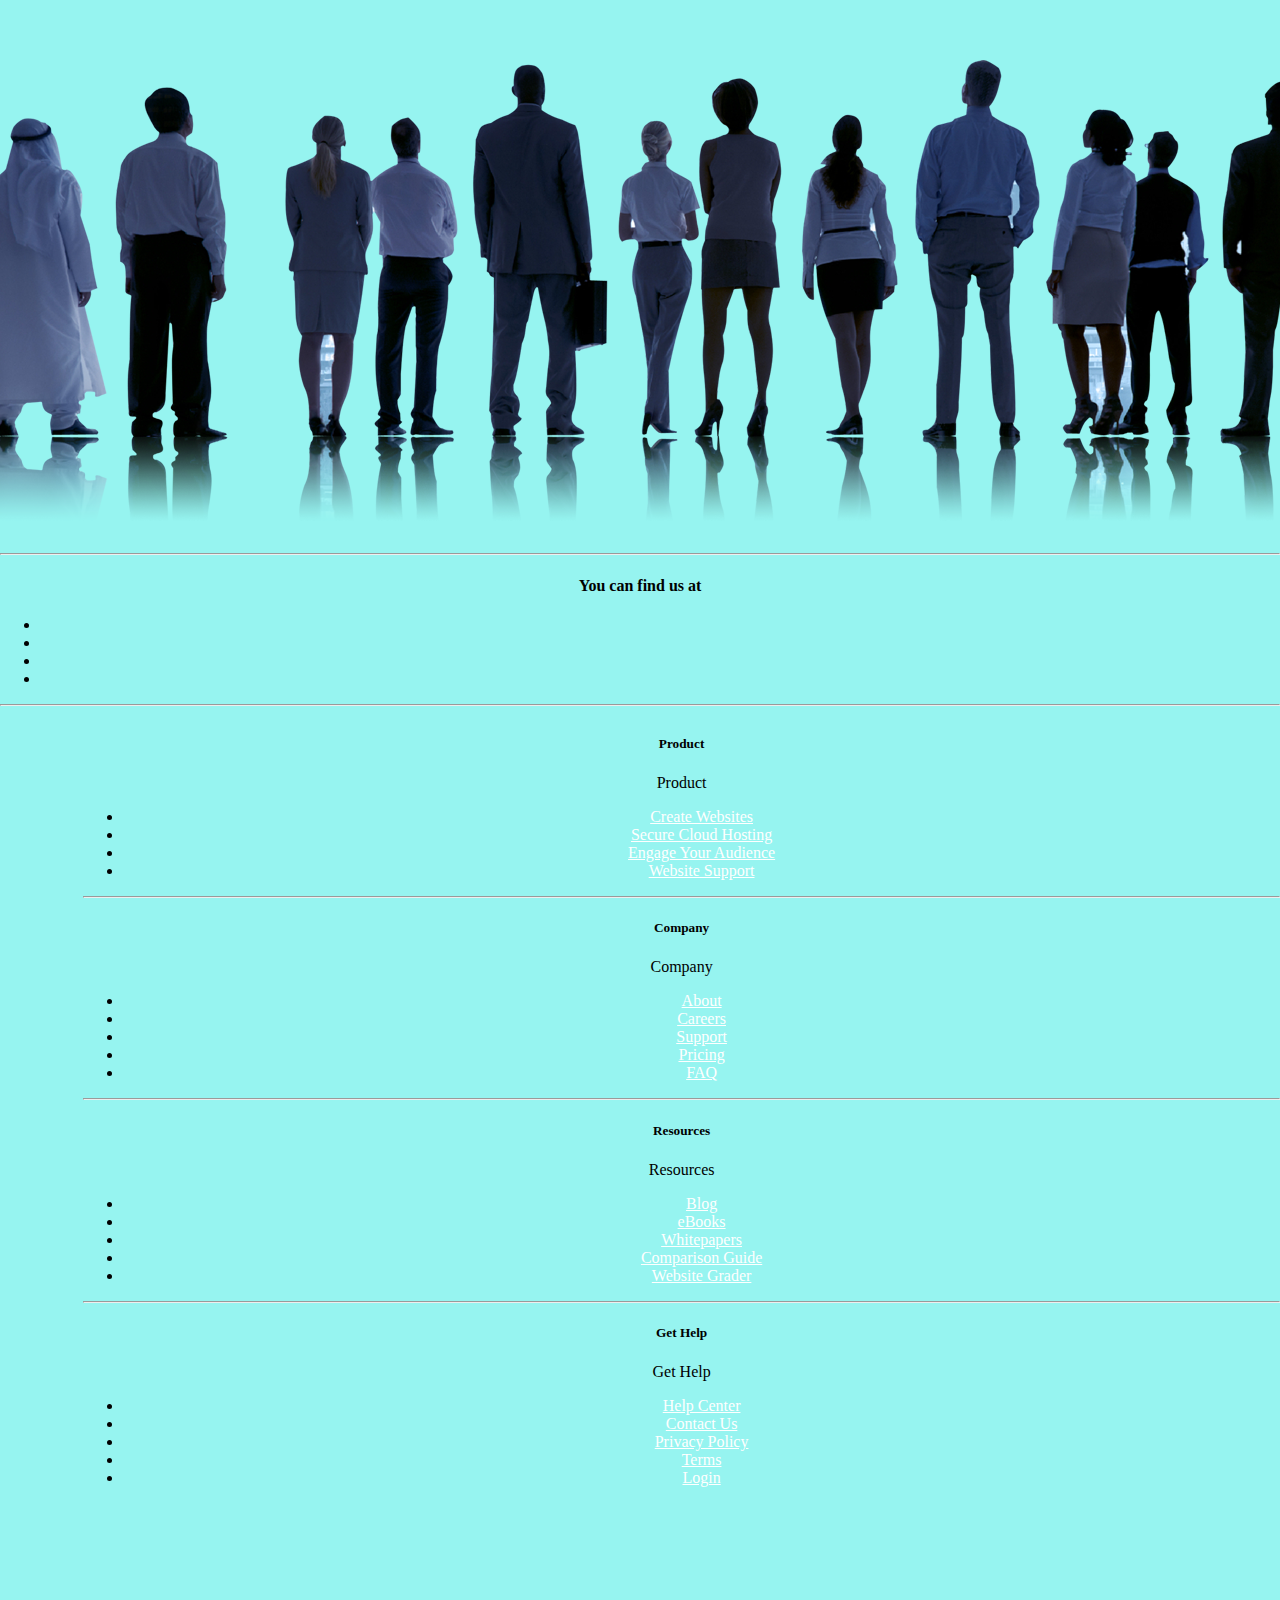
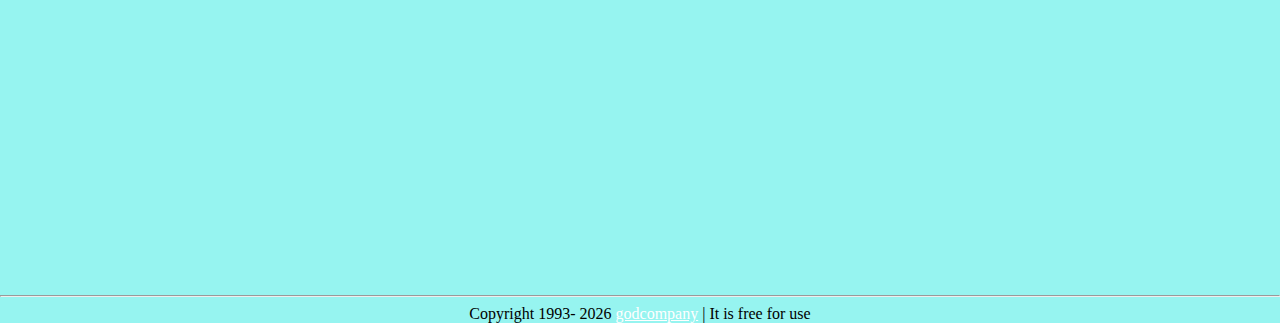
==== commit 4793a111: "Add files via upload" ====
--- a/demo.html
+++ b/demo.html
@@ -167,6 +167,134 @@
                     </div>
                 </div>
                 </div>
+                <footer id="footer" class="bg-primary text-white d-flex-column text-center">
+                    <hr class="mt-0">
+                    <!--Social buttons-->
+                    <div class="text-center">
+                      <h4>You can find us at</h4>
+                      <ul class="list-unstyled list-inline">
+                        <li class="list-inline-item">
+                          <a target="_blank" href="https://codepen.io/jettaz" class="sbtn btn-large mx-1" title="Facebook">
+                            <i class="fab fa-facebook-square fa-2x"></i>
+                          </a>
+                        </li>
+                        <li class="list-inline-item">
+                          <a target="_blank" href="https://codepen.io/jettaz" class="sbtn btn-large mx-1" title="Linkedin">
+                            <i class="fab fa-linkedin fa-2x"></i>
+                          </a>
+                        </li>
+                        <li class="list-inline-item">
+                          <a target="_blank" href="https://codepen.io/jettaz" class="sbtn btn-large mx-1" title="Twitter">
+                            <i class="fab fa-twitter-square fa-2x"></i>
+                          </a>
+                        </li>
+                        <li class="list-inline-item">
+                          <a target="_blank" href="https://codepen.io/jettaz" class="sbtn btn-large mx-1" title="Youtube">
+                            <i class="fab fa-youtube-square fa-2x"></i>
+                          </a>
+                        </li>
+                      </ul>
+                    </div>
+                    <!--/.Social buttons-->
+                    <hr class="mb-0">
+                    <!--Footer Links-->
+                    <div class="container text-left text-md-center">
+                      <div class="row">
+                        <!--First column-->
+                        <div class="col-md-3 mx-auto shfooter">
+                          <h5 class="my-2 font-weight-bold d-none d-md-block">Product</h5>
+                          <div class="d-md-none title" data-target="#Product" data-toggle="collapse">
+                            <div class="mt-3 font-weight-bold">Product
+                              <div class="float-right navbar-toggler">
+                                <i class="fas fa-angle-down"></i>
+                                <i class="fas fa-angle-up"></i>
+                              </div>
+                            </div>
+                          </div>
+                          <ul class="list-unstyled collapse" id="Product">
+                            <li><a target="_blank" href="https://codepen.io/jettaz">Create Websites</a></li>
+                            <li><a target="_blank" href="https://codepen.io/jettaz">Secure Cloud Hosting</a></li>
+                            <li><a target="_blank" href="https://codepen.io/jettaz">Engage Your Audience</a></li>
+                            <li><a target="_blank" href="https://codepen.io/jettaz">Website Support</a></li>
+                          </ul>
+                        </div>
+                        <!--/.First column-->
+                        <hr class="clearfix w-100 d-md-none mb-0">
+                        <!--Second column-->
+                        <div class="col-md-3 mx-auto shfooter">
+                          <h5 class="my-2 font-weight-bold d-none d-md-block">Company</h5>
+                          <div class="d-md-none title" data-target="#Company" data-toggle="collapse">
+                            <div class="mt-3 font-weight-bold">Company
+                              <div class="float-right navbar-toggler">
+                                <i class="fas fa-angle-down"></i>
+                                <i class="fas fa-angle-up"></i>
+                              </div>
+                            </div>
+                          </div>
+                          <ul class="list-unstyled collapse" id="Company">
+                            <li><a target="_blank" href="https://codepen.io/jettaz">About</a></li>
+                            <li><a target="_blank" href="https://codepen.io/jettaz">Careers</a></li>
+                            <li><a target="_blank" href="https://codepen.io/jettaz">Support</a></li>
+                            <li><a target="_blank" href="https://codepen.io/jettaz">Pricing</a></li>
+                            <li><a target="_blank" href="https://codepen.io/jettaz">FAQ</a></li>
+                          </ul>
+                        </div>
+                        <!--/.Second column-->
+                        <hr class="clearfix w-100 d-md-none mb-0">
+                        <!--Third column-->
+                        <div class="col-md-3 mx-auto shfooter">
+                          <h5 class="my-2 font-weight-bold d-none d-md-block">Resources</h5>
+                          <div class="d-md-none title" data-target="#Resources" data-toggle="collapse">
+                            <div class="mt-3 font-weight-bold">Resources
+                              <div class="float-right navbar-toggler">
+                                <i class="fas fa-angle-down"></i>
+                                <i class="fas fa-angle-up"></i>
+                              </div>
+                            </div>
+                          </div>
+                          <ul class="list-unstyled collapse" id="Resources">
+                            <li><a target="_blank" href="https://codepen.io/jettaz">Blog</a></li>
+                            <li><a target="_blank" href="https://codepen.io/jettaz">eBooks</a></li>
+                            <li><a target="_blank" href="https://codepen.io/jettaz">Whitepapers</a></li>
+                            <li><a target="_blank" href="https://codepen.io/jettaz">Comparison Guide</a></li>
+                            <li><a target="_blank" href="https://codepen.io/jettaz">Website Grader</a></li>
+                          </ul>
+                        </div>
+                        <!--/.Third column-->
+                        <hr class="clearfix w-100 d-md-none mb-0">
+                        <!--Fourth column-->
+                        <div class="col-md-3 mx-auto shfooter">
+                          <h5 class="my-2 font-weight-bold d-none d-md-block">Get Help</h5>
+                          <div class="d-md-none title" data-target="#Get-Help" data-toggle="collapse">
+                            <div class="mt-3 font-weight-bold">Get Help
+                              <div class="float-right navbar-toggler">
+                                <i class="fas fa-angle-down"></i>
+                                <i class="fas fa-angle-up"></i>
+                              </div>
+                            </div>
+                          </div>
+                          <ul class="list-unstyled collapse" id="Get-Help">
+                            <li><a target="_blank" href="https://codepen.io/jettaz" target="_blank">Help Center</a></li>
+                            <li><a target="_blank" href="https://codepen.io/jettaz">Contact Us</a></li>
+                            <li><a target="_blank" href="https://codepen.io/jettaz">Privacy Policy</a></li>
+                            <li><a target="_blank" href="https://codepen.io/jettaz">Terms</a></li>
+                            <li><a target="_blank" href="https://codepen.io/jettaz">Login</a></li>
+                          </ul>
+                        </div>
+                        <!--/.Fourth column-->
+                      </div>
+                    </div>
+                    <!--/.Footer Links-->
+                    <hr class="mb-0">
+                    <!--Copyright-->
+                    <div class="py-3 text-center">
+                      Copyright 1993-
+                      <script>
+                        document.write(new Date().getFullYear())
+                      </script> <a target="_blank" href="https://codepen.io/godcompany">godcompany</a> | It is free for use
+                    </div>
+                    <!--/.Copyright-->
+                  </footer>
 
         </section>
     </main>
--- a/style.css
+++ b/style.css
@@ -121,5 +121,73 @@
   margin-top: 4rem;
   color:var(--txt-para)
 }
+a{
+  color:white;
+}
+.shfooter .collapse {
+  display: inherit;
+}
+@media (max-width:767px) {
+  .shfooter ul {
+    margin-bottom: 0;
+  }
 
+  .shfooter .collapse {
+    display: none;
+  }
 
+  .shfooter .collapse.show {
+    display: block;
+  }
+
+  .shfooter .title .fa-angle-up,
+  .shfooter .title[aria-expanded=true] .fa-angle-down {
+    display: none;
+  }
+
+  .shfooter .title[aria-expanded=true] .fa-angle-up {
+    display: block;
+  }
+
+  .shfooter .navbar-toggler {
+    display: inline-block;
+    padding: 0;
+  }
+
+}
+
+.resize {
+  text-align: center;
+}
+.resize {
+  margin-top: 3rem;
+  font-size: 1.25rem;
+}
+/*RESIZESCREEN ANIMATION*/
+.fa-angle-double-right {
+  animation: rightanime 1s linear infinite;
+}
+
+.fa-angle-double-left {
+  animation: leftanime 1s linear infinite;
+}
+@keyframes rightanime {
+  50% {
+    transform: translateX(10px);
+    opacity: 0.5;
+  }
+  100% {
+    transform: translateX(10px);
+    opacity: 0;
+  }
+}
+@keyframes leftanime {
+  50% {
+    transform: translateX(-10px);
+    opacity: 0.5;
+  }
+  100% {
+    transform: translateX(-10px);
+    opacity: 0;
+  }
+}
